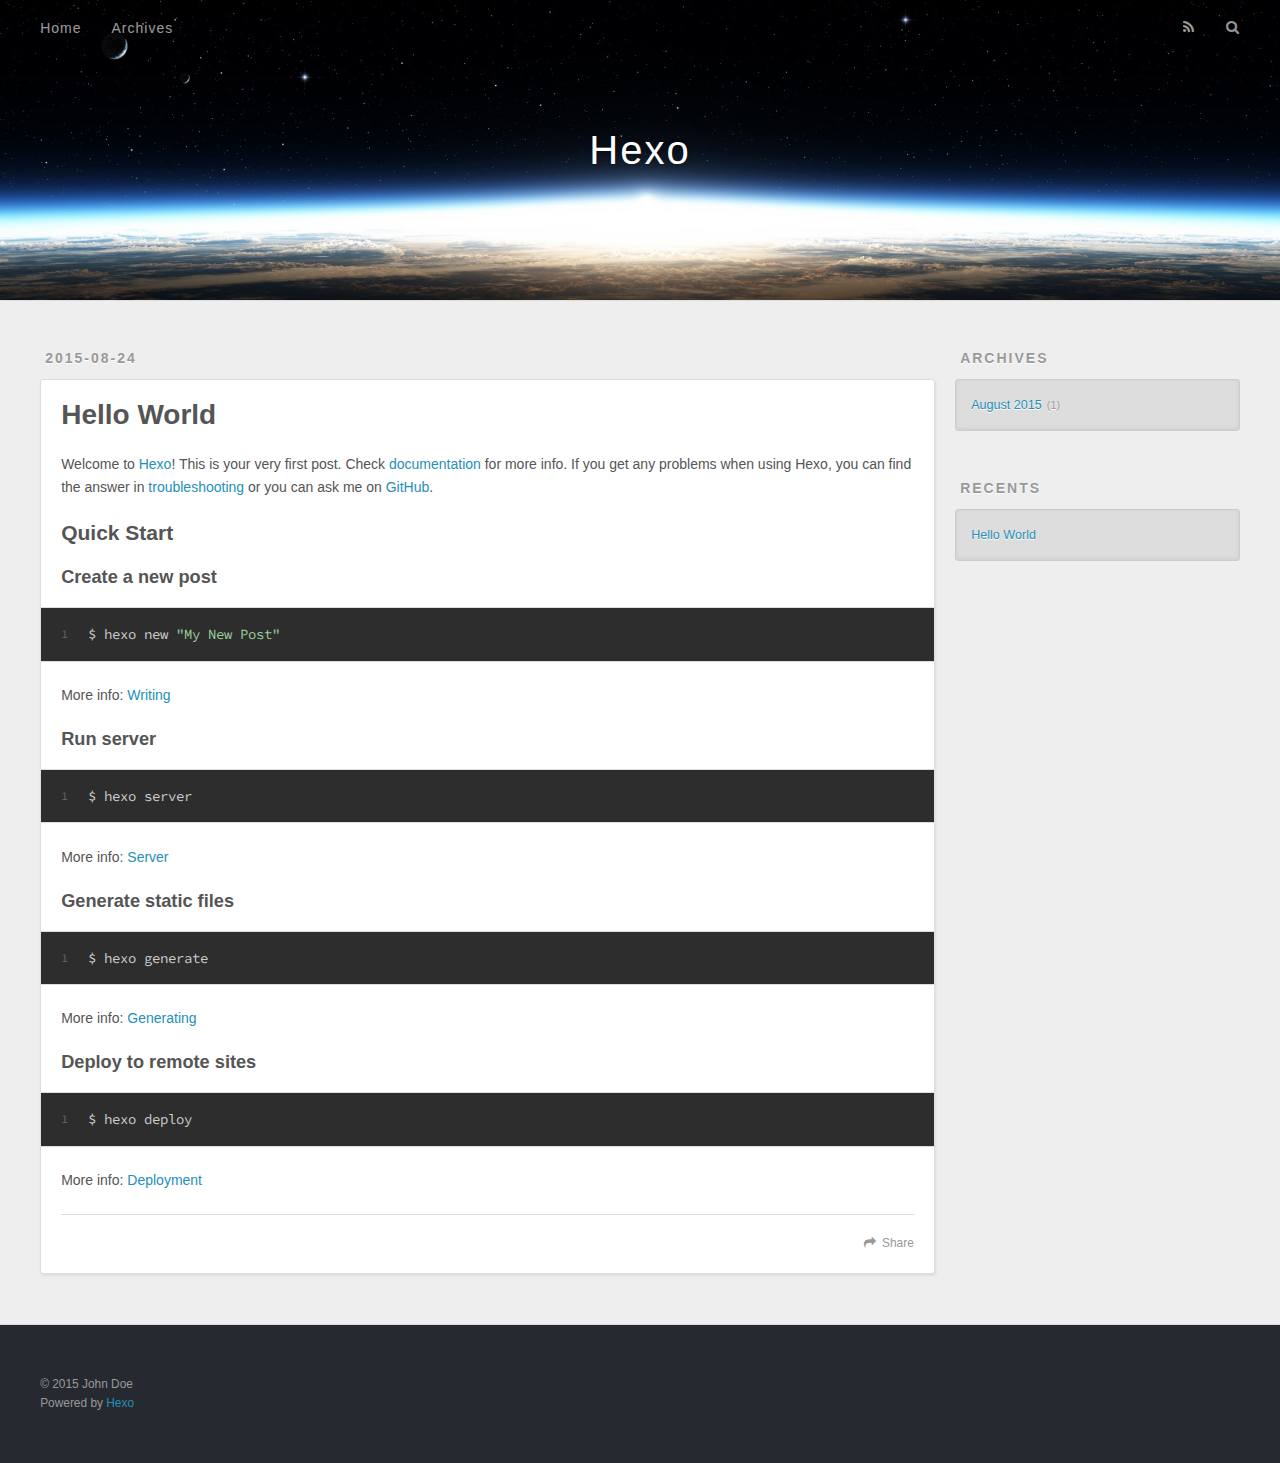
==== index.html @ 812cadd7 "Site updated: 2015-08-24 16:20:25" ====
<!DOCTYPE html>
<html>
<head>
  <meta charset="utf-8">
  
  <title>Hexo</title>
  <meta name="viewport" content="width=device-width, initial-scale=1, maximum-scale=1">
  <meta name="description">
<meta property="og:type" content="website">
<meta property="og:title" content="Hexo">
<meta property="og:url" content="http://yoursite.com/index.html">
<meta property="og:site_name" content="Hexo">
<meta property="og:description">
<meta name="twitter:card" content="summary">
<meta name="twitter:title" content="Hexo">
<meta name="twitter:description">
  
    <link rel="alternative" href="/atom.xml" title="Hexo" type="application/atom+xml">
  
  
    <link rel="icon" href="/favicon.png">
  
  <link href="//fonts.googleapis.com/css?family=Source+Code+Pro" rel="stylesheet" type="text/css">
  <link rel="stylesheet" href="/css/style.css" type="text/css">
  

</head>
<body>
  <div id="container">
    <div id="wrap">
      <header id="header">
  <div id="banner"></div>
  <div id="header-outer" class="outer">
    <div id="header-title" class="inner">
      <h1 id="logo-wrap">
        <a href="/" id="logo">Hexo</a>
      </h1>
      
    </div>
    <div id="header-inner" class="inner">
      <nav id="main-nav">
        <a id="main-nav-toggle" class="nav-icon"></a>
        
          <a class="main-nav-link" href="/">Home</a>
        
          <a class="main-nav-link" href="/archives">Archives</a>
        
      </nav>
      <nav id="sub-nav">
        
          <a id="nav-rss-link" class="nav-icon" href="/atom.xml" title="RSS Feed"></a>
        
        <a id="nav-search-btn" class="nav-icon" title="Search"></a>
      </nav>
      <div id="search-form-wrap">
        <form action="//google.com/search" method="get" accept-charset="UTF-8" class="search-form"><input type="search" name="q" results="0" class="search-form-input" placeholder="Search"><button type="submit" class="search-form-submit">&#xF002;</button><input type="hidden" name="sitesearch" value="http://yoursite.com"></form>
      </div>
    </div>
  </div>
</header>
      <div class="outer">
        <section id="main">
  
    <article id="post-hello-world" class="article article-type-post" itemscope itemprop="blogPost">
  <div class="article-meta">
    <a href="/2015/08/24/hello-world/" class="article-date">
  <time datetime="2015-08-24T07:14:28.403Z" itemprop="datePublished">2015-08-24</time>
</a>
    
  </div>
  <div class="article-inner">
    
    
      <header class="article-header">
        
  
    <h1 itemprop="name">
      <a class="article-title" href="/2015/08/24/hello-world/">Hello World</a>
    </h1>
  

      </header>
    
    <div class="article-entry" itemprop="articleBody">
      
        <p>Welcome to <a href="http://hexo.io/" target="_blank" rel="external">Hexo</a>! This is your very first post. Check <a href="http://hexo.io/docs/" target="_blank" rel="external">documentation</a> for more info. If you get any problems when using Hexo, you can find the answer in <a href="http://hexo.io/docs/troubleshooting.html" target="_blank" rel="external">troubleshooting</a> or you can ask me on <a href="https://github.com/hexojs/hexo/issues" target="_blank" rel="external">GitHub</a>.</p>
<h2 id="Quick_Start">Quick Start</h2><h3 id="Create_a_new_post">Create a new post</h3><figure class="highlight bash"><table><tr><td class="gutter"><pre><span class="line">1</span><br></pre></td><td class="code"><pre><span class="line">$ hexo new <span class="string">"My New Post"</span></span><br></pre></td></tr></table></figure>
<p>More info: <a href="http://hexo.io/docs/writing.html" target="_blank" rel="external">Writing</a></p>
<h3 id="Run_server">Run server</h3><figure class="highlight bash"><table><tr><td class="gutter"><pre><span class="line">1</span><br></pre></td><td class="code"><pre><span class="line">$ hexo server</span><br></pre></td></tr></table></figure>
<p>More info: <a href="http://hexo.io/docs/server.html" target="_blank" rel="external">Server</a></p>
<h3 id="Generate_static_files">Generate static files</h3><figure class="highlight bash"><table><tr><td class="gutter"><pre><span class="line">1</span><br></pre></td><td class="code"><pre><span class="line">$ hexo generate</span><br></pre></td></tr></table></figure>
<p>More info: <a href="http://hexo.io/docs/generating.html" target="_blank" rel="external">Generating</a></p>
<h3 id="Deploy_to_remote_sites">Deploy to remote sites</h3><figure class="highlight bash"><table><tr><td class="gutter"><pre><span class="line">1</span><br></pre></td><td class="code"><pre><span class="line">$ hexo deploy</span><br></pre></td></tr></table></figure>
<p>More info: <a href="http://hexo.io/docs/deployment.html" target="_blank" rel="external">Deployment</a></p>

      
    </div>
    <footer class="article-footer">
      <a data-url="http://yoursite.com/2015/08/24/hello-world/" data-id="cidple57j0000fcfbxmma8zuj" class="article-share-link">Share</a>
      
      
    </footer>
  </div>
  
</article>


  
  
</section>
        
          <aside id="sidebar">
  
    
  
    
  
    
  
    
  <div class="widget-wrap">
    <h3 class="widget-title">Archives</h3>
    <div class="widget">
      <ul class="archive-list"><li class="archive-list-item"><a class="archive-list-link" href="/archives/2015/08/">August 2015</a><span class="archive-list-count">1</span></li></ul>
    </div>
  </div>

  
    
  <div class="widget-wrap">
    <h3 class="widget-title">Recents</h3>
    <div class="widget">
      <ul>
        
          <li>
            <a href="/2015/08/24/hello-world/">Hello World</a>
          </li>
        
      </ul>
    </div>
  </div>

  
</aside>
        
      </div>
      <footer id="footer">
  
  <div class="outer">
    <div id="footer-info" class="inner">
      &copy; 2015 John Doe<br>
      Powered by <a href="http://hexo.io/" target="_blank">Hexo</a>
    </div>
  </div>
</footer>
    </div>
    <nav id="mobile-nav">
  
    <a href="/" class="mobile-nav-link">Home</a>
  
    <a href="/archives" class="mobile-nav-link">Archives</a>
  
</nav>
    

<script src="//ajax.googleapis.com/ajax/libs/jquery/2.0.3/jquery.min.js"></script>


  <link rel="stylesheet" href="/fancybox/jquery.fancybox.css" type="text/css">
  <script src="/fancybox/jquery.fancybox.pack.js" type="text/javascript"></script>


<script src="/js/script.js" type="text/javascript"></script>

  </div>
</body>
</html>
---- css/style.css ----
body {
  width: 100%;
}
body:before,
body:after {
  content: "";
  display: table;
}
body:after {
  clear: both;
}
html,
body,
div,
span,
applet,
object,
iframe,
h1,
h2,
h3,
h4,
h5,
h6,
p,
blockquote,
pre,
a,
abbr,
acronym,
address,
big,
cite,
code,
del,
dfn,
em,
img,
ins,
kbd,
q,
s,
samp,
small,
strike,
strong,
sub,
sup,
tt,
var,
dl,
dt,
dd,
ol,
ul,
li,
fieldset,
form,
label,
legend,
table,
caption,
tbody,
tfoot,
thead,
tr,
th,
td {
  margin: 0;
  padding: 0;
  border: 0;
  outline: 0;
  font-weight: inherit;
  font-style: inherit;
  font-family: inherit;
  font-size: 100%;
  vertical-align: baseline;
}
body {
  line-height: 1;
  color: #000;
  background: #fff;
}
ol,
ul {
  list-style: none;
}
table {
  border-collapse: separate;
  border-spacing: 0;
  vertical-align: middle;
}
caption,
th,
td {
  text-align: left;
  font-weight: normal;
  vertical-align: middle;
}
a img {
  border: none;
}
input,
button {
  margin: 0;
  padding: 0;
}
input::-moz-focus-inner,
button::-moz-focus-inner {
  border: 0;
  padding: 0;
}
@font-face {
  font-family: FontAwesome;
  font-style: normal;
  font-weight: normal;
  src: url("fonts/fontawesome-webfont.eot?v=#4.0.3");
  src: url("fonts/fontawesome-webfont.eot?#iefix&v=#4.0.3") format("embedded-opentype"), url("fonts/fontawesome-webfont.woff?v=#4.0.3") format("woff"), url("fonts/fontawesome-webfont.ttf?v=#4.0.3") format("truetype"), url("fonts/fontawesome-webfont.svg#fontawesomeregular?v=#4.0.3") format("svg");
}
html,
body,
#container {
  height: 100%;
}
body {
  background: #eee;
  font: 14px "Helvetica Neue", Helvetica, Arial, sans-serif;
  -webkit-text-size-adjust: 100%;
}
.outer {
  max-width: 1220px;
  margin: 0 auto;
  padding: 0 20px;
}
.outer:before,
.outer:after {
  content: "";
  display: table;
}
.outer:after {
  clear: both;
}
.inner {
  display: inline;
  float: left;
  width: 98.3333333333333%;
  margin: 0 0.8333333333333%;
}
.left,
.alignleft {
  float: left;
}
.right,
.alignright {
  float: right;
}
.clear {
  clear: both;
}
#container {
  position: relative;
}
.mobile-nav-on {
  overflow: hidden;
}
#wrap {
  height: 100%;
  width: 100%;
  position: absolute;
  top: 0;
  left: 0;
  -webkit-transition: 0.2s ease-out;
  -moz-transition: 0.2s ease-out;
  -ms-transition: 0.2s ease-out;
  transition: 0.2s ease-out;
  z-index: 1;
  background: #eee;
}
.mobile-nav-on #wrap {
  left: 280px;
}
@media screen and (min-width: 768px) {
  #main {
    display: inline;
    float: left;
    width: 73.3333333333333%;
    margin: 0 0.8333333333333%;
  }
}
.article-date,
.article-category-link,
.archive-year,
.widget-title {
  text-decoration: none;
  text-transform: uppercase;
  letter-spacing: 2px;
  color: #999;
  margin-bottom: 1em;
  margin-left: 5px;
  line-height: 1em;
  text-shadow: 0 1px #fff;
  font-weight: bold;
}
.article-inner,
.archive-article-inner {
  background: #fff;
  -webkit-box-shadow: 1px 2px 3px #ddd;
  box-shadow: 1px 2px 3px #ddd;
  border: 1px solid #ddd;
  -webkit-border-radius: 3px;
  border-radius: 3px;
}
.article-entry h1,
.widget h1 {
  font-size: 2em;
}
.article-entry h2,
.widget h2 {
  font-size: 1.5em;
}
.article-entry h3,
.widget h3 {
  font-size: 1.3em;
}
.article-entry h4,
.widget h4 {
  font-size: 1.2em;
}
.article-entry h5,
.widget h5 {
  font-size: 1em;
}
.article-entry h6,
.widget h6 {
  font-size: 1em;
  color: #999;
}
.article-entry hr,
.widget hr {
  border: 1px dashed #ddd;
}
.article-entry strong,
.widget strong {
  font-weight: bold;
}
.article-entry em,
.widget em,
.article-entry cite,
.widget cite {
  font-style: italic;
}
.article-entry sup,
.widget sup,
.article-entry sub,
.widget sub {
  font-size: 0.75em;
  line-height: 0;
  position: relative;
  vertical-align: baseline;
}
.article-entry sup,
.widget sup {
  top: -0.5em;
}
.article-entry sub,
.widget sub {
  bottom: -0.2em;
}
.article-entry small,
.widget small {
  font-size: 0.85em;
}
.article-entry acronym,
.widget acronym,
.article-entry abbr,
.widget abbr {
  border-bottom: 1px dotted;
}
.article-entry ul,
.widget ul,
.article-entry ol,
.widget ol,
.article-entry dl,
.widget dl {
  margin: 0 20px;
  line-height: 1.6em;
}
.article-entry ul ul,
.widget ul ul,
.article-entry ol ul,
.widget ol ul,
.article-entry ul ol,
.widget ul ol,
.article-entry ol ol,
.widget ol ol {
  margin-top: 0;
  margin-bottom: 0;
}
.article-entry ul,
.widget ul {
  list-style: disc;
}
.article-entry ol,
.widget ol {
  list-style: decimal;
}
.article-entry dt,
.widget dt {
  font-weight: bold;
}
#header {
  height: 300px;
  position: relative;
  border-bottom: 1px solid #ddd;
}
#header:before,
#header:after {
  content: "";
  position: absolute;
  left: 0;
  right: 0;
  height: 40px;
}
#header:before {
  top: 0;
  background: -webkit-linear-gradient(rgba(0,0,0,0.2), transparent);
  background: -moz-linear-gradient(rgba(0,0,0,0.2), transparent);
  background: -ms-linear-gradient(rgba(0,0,0,0.2), transparent);
  background: linear-gradient(rgba(0,0,0,0.2), transparent);
}
#header:after {
  bottom: 0;
  background: -webkit-linear-gradient(transparent, rgba(0,0,0,0.2));
  background: -moz-linear-gradient(transparent, rgba(0,0,0,0.2));
  background: -ms-linear-gradient(transparent, rgba(0,0,0,0.2));
  background: linear-gradient(transparent, rgba(0,0,0,0.2));
}
#header-outer {
  height: 100%;
  position: relative;
}
#header-inner {
  position: relative;
  overflow: hidden;
}
#banner {
  position: absolute;
  top: 0;
  left: 0;
  width: 100%;
  height: 100%;
  background: url("images/banner.jpg") center #000;
  -webkit-background-size: cover;
  -moz-background-size: cover;
  background-size: cover;
  z-index: -1;
}
#header-title {
  text-align: center;
  height: 40px;
  position: absolute;
  top: 50%;
  left: 0;
  margin-top: -20px;
}
#logo,
#subtitle {
  text-decoration: none;
  color: #fff;
  font-weight: 300;
  text-shadow: 0 1px 4px rgba(0,0,0,0.3);
}
#logo {
  font-size: 40px;
  line-height: 40px;
  letter-spacing: 2px;
}
#subtitle {
  font-size: 16px;
  line-height: 16px;
  letter-spacing: 1px;
}
#subtitle-wrap {
  margin-top: 16px;
}
#main-nav {
  float: left;
  margin-left: -15px;
}
.nav-icon,
.main-nav-link {
  float: left;
  color: #fff;
  opacity: 0.6;
  text-decoration: none;
  text-shadow: 0 1px rgba(0,0,0,0.2);
  -webkit-transition: opacity 0.2s;
  -moz-transition: opacity 0.2s;
  -ms-transition: opacity 0.2s;
  transition: opacity 0.2s;
  display: block;
  padding: 20px 15px;
}
.nav-icon:hover,
.main-nav-link:hover {
  opacity: 1;
}
.nav-icon {
  font-family: FontAwesome;
  text-align: center;
  font-size: 14px;
  width: 14px;
  height: 14px;
  padding: 20px 15px;
  position: relative;
  cursor: pointer;
}
.main-nav-link {
  font-weight: 300;
  letter-spacing: 1px;
}
@media screen and (max-width: 479px) {
  .main-nav-link {
    display: none;
  }
}
#main-nav-toggle {
  display: none;
}
#main-nav-toggle:before {
  content: "\f0c9";
}
@media screen and (max-width: 479px) {
  #main-nav-toggle {
    display: block;
  }
}
#sub-nav {
  float: right;
  margin-right: -15px;
}
#nav-rss-link:before {
  content: "\f09e";
}
#nav-search-btn:before {
  content: "\f002";
}
#search-form-wrap {
  position: absolute;
  top: 15px;
  width: 150px;
  height: 30px;
  right: -150px;
  opacity: 0;
  -webkit-transition: 0.2s ease-out;
  -moz-transition: 0.2s ease-out;
  -ms-transition: 0.2s ease-out;
  transition: 0.2s ease-out;
}
#search-form-wrap.on {
  opacity: 1;
  right: 0;
}
@media screen and (max-width: 479px) {
  #search-form-wrap {
    width: 100%;
    right: -100%;
  }
}
.search-form {
  position: absolute;
  top: 0;
  left: 0;
  right: 0;
  background: #fff;
  padding: 5px 15px;
  -webkit-border-radius: 15px;
  border-radius: 15px;
  -webkit-box-shadow: 0 0 10px rgba(0,0,0,0.3);
  box-shadow: 0 0 10px rgba(0,0,0,0.3);
}
.search-form-input {
  border: none;
  background: none;
  color: #555;
  width: 100%;
  font: 13px "Helvetica Neue", Helvetica, Arial, sans-serif;
  outline: none;
}
.search-form-input::-webkit-search-results-decoration,
.search-form-input::-webkit-search-cancel-button {
  -webkit-appearance: none;
}
.search-form-submit {
  position: absolute;
  top: 50%;
  right: 10px;
  margin-top: -7px;
  font: 13px FontAwesome;
  border: none;
  background: none;
  color: #bbb;
  cursor: pointer;
}
.search-form-submit:hover,
.search-form-submit:focus {
  color: #777;
}
.article {
  margin: 50px 0;
}
.article-inner {
  overflow: hidden;
}
.article-meta:before,
.article-meta:after {
  content: "";
  display: table;
}
.article-meta:after {
  clear: both;
}
.article-date {
  float: left;
}
.article-category {
  float: left;
  line-height: 1em;
  color: #ccc;
  text-shadow: 0 1px #fff;
  margin-left: 8px;
}
.article-category:before {
  content: "\2022";
}
.article-category-link {
  margin: 0 12px 1em;
}
.article-header {
  padding: 20px 20px 0;
}
.article-title {
  text-decoration: none;
  font-size: 2em;
  font-weight: bold;
  color: #555;
  line-height: 1.1em;
  -webkit-transition: color 0.2s;
  -moz-transition: color 0.2s;
  -ms-transition: color 0.2s;
  transition: color 0.2s;
}
a.article-title:hover {
  color: #258fb8;
}
.article-entry {
  color: #555;
  padding: 0 20px;
}
.article-entry:before,
.article-entry:after {
  content: "";
  display: table;
}
.article-entry:after {
  clear: both;
}
.article-entry p,
.article-entry table {
  line-height: 1.6em;
  margin: 1.6em 0;
}
.article-entry h1,
.article-entry h2,
.article-entry h3,
.article-entry h4,
.article-entry h5,
.article-entry h6 {
  font-weight: bold;
}
.article-entry h1,
.article-entry h2,
.article-entry h3,
.article-entry h4,
.article-entry h5,
.article-entry h6 {
  line-height: 1.1em;
  margin: 1.1em 0;
}
.article-entry a {
  color: #258fb8;
  text-decoration: none;
}
.article-entry a:hover {
  text-decoration: underline;
}
.article-entry ul,
.article-entry ol,
.article-entry dl {
  margin-top: 1.6em;
  margin-bottom: 1.6em;
}
.article-entry img,
.article-entry video {
  max-width: 100%;
  height: auto;
  display: block;
  margin: auto;
}
.article-entry iframe {
  border: none;
}
.article-entry table {
  width: 100%;
  border-collapse: collapse;
  border-spacing: 0;
}
.article-entry th {
  font-weight: bold;
  border-bottom: 3px solid #ddd;
  padding-bottom: 0.5em;
}
.article-entry td {
  border-bottom: 1px solid #ddd;
  padding: 10px 0;
}
.article-entry blockquote {
  font-family: Georgia, "Times New Roman", serif;
  font-size: 1.4em;
  margin: 1.6em 20px;
  text-align: center;
}
.article-entry blockquote footer {
  font-size: 14px;
  margin: 1.6em 0;
  font-family: "Helvetica Neue", Helvetica, Arial, sans-serif;
}
.article-entry blockquote footer cite:before {
  content: "—";
  padding: 0 0.5em;
}
.article-entry .pullquote {
  text-align: left;
  width: 45%;
  margin: 0;
}
.article-entry .pullquote.left {
  margin-left: 0.5em;
  margin-right: 1em;
}
.article-entry .pullquote.right {
  margin-right: 0.5em;
  margin-left: 1em;
}
.article-entry .caption {
  color: #999;
  display: block;
  font-size: 0.9em;
  margin-top: 0.5em;
  position: relative;
  text-align: center;
}
.article-entry .video-container {
  position: relative;
  padding-top: 56.25%;
  height: 0;
  overflow: hidden;
}
.article-entry .video-container iframe,
.article-entry .video-container object,
.article-entry .video-container embed {
  position: absolute;
  top: 0;
  left: 0;
  width: 100%;
  height: 100%;
  margin-top: 0;
}
.article-more-link a {
  display: inline-block;
  line-height: 1em;
  padding: 6px 15px;
  -webkit-border-radius: 15px;
  border-radius: 15px;
  background: #eee;
  color: #999;
  text-shadow: 0 1px #fff;
  text-decoration: none;
}
.article-more-link a:hover {
  background: #258fb8;
  color: #fff;
  text-decoration: none;
  text-shadow: 0 1px #1e7293;
}
.article-footer {
  font-size: 0.85em;
  line-height: 1.6em;
  border-top: 1px solid #ddd;
  padding-top: 1.6em;
  margin: 0 20px 20px;
}
.article-footer:before,
.article-footer:after {
  content: "";
  display: table;
}
.article-footer:after {
  clear: both;
}
.article-footer a {
  color: #999;
  text-decoration: none;
}
.article-footer a:hover {
  color: #555;
}
.article-tag-list-item {
  float: left;
  margin-right: 10px;
}
.article-tag-list-link:before {
  content: "#";
}
.article-comment-link {
  float: right;
}
.article-comment-link:before {
  content: "\f075";
  font-family: FontAwesome;
  padding-right: 8px;
}
.article-share-link {
  cursor: pointer;
  float: right;
  margin-left: 20px;
}
.article-share-link:before {
  content: "\f064";
  font-family: FontAwesome;
  padding-right: 6px;
}
#article-nav {
  position: relative;
}
#article-nav:before,
#article-nav:after {
  content: "";
  display: table;
}
#article-nav:after {
  clear: both;
}
@media screen and (min-width: 768px) {
  #article-nav {
    margin: 50px 0;
  }
  #article-nav:before {
    width: 8px;
    height: 8px;
    position: absolute;
    top: 50%;
    left: 50%;
    margin-top: -4px;
    margin-left: -4px;
    content: "";
    -webkit-border-radius: 50%;
    border-radius: 50%;
    background: #ddd;
    -webkit-box-shadow: 0 1px 2px #fff;
    box-shadow: 0 1px 2px #fff;
  }
}
.article-nav-link-wrap {
  text-decoration: none;
  text-shadow: 0 1px #fff;
  color: #999;
  -webkit-box-sizing: border-box;
  -moz-box-sizing: border-box;
  box-sizing: border-box;
  margin-top: 50px;
  text-align: center;
  display: block;
}
.article-nav-link-wrap:hover {
  color: #555;
}
@media screen and (min-width: 768px) {
  .article-nav-link-wrap {
    width: 50%;
    margin-top: 0;
  }
}
@media screen and (min-width: 768px) {
  #article-nav-newer {
    float: left;
    text-align: right;
    padding-right: 20px;
  }
}
@media screen and (min-width: 768px) {
  #article-nav-older {
    float: right;
    text-align: left;
    padding-left: 20px;
  }
}
.article-nav-caption {
  text-transform: uppercase;
  letter-spacing: 2px;
  color: #ddd;
  line-height: 1em;
  font-weight: bold;
}
#article-nav-newer .article-nav-caption {
  margin-right: -2px;
}
.article-nav-title {
  font-size: 0.85em;
  line-height: 1.6em;
  margin-top: 0.5em;
}
.article-share-box {
  position: absolute;
  display: none;
  background: #fff;
  -webkit-box-shadow: 1px 2px 10px rgba(0,0,0,0.2);
  box-shadow: 1px 2px 10px rgba(0,0,0,0.2);
  -webkit-border-radius: 3px;
  border-radius: 3px;
  margin-left: -145px;
  overflow: hidden;
  z-index: 1;
}
.article-share-box.on {
  display: block;
}
.article-share-input {
  width: 100%;
  background: none;
  -webkit-box-sizing: border-box;
  -moz-box-sizing: border-box;
  box-sizing: border-box;
  font: 14px "Helvetica Neue", Helvetica, Arial, sans-serif;
  padding: 0 15px;
  color: #555;
  outline: none;
  border: 1px solid #ddd;
  -webkit-border-radius: 3px 3px 0 0;
  border-radius: 3px 3px 0 0;
  height: 36px;
  line-height: 36px;
}
.article-share-links {
  background: #eee;
}
.article-share-links:before,
.article-share-links:after {
  content: "";
  display: table;
}
.article-share-links:after {
  clear: both;
}
.article-share-twitter,
.article-share-facebook,
.article-share-pinterest,
.article-share-google {
  width: 50px;
  height: 36px;
  display: block;
  float: left;
  position: relative;
  color: #999;
  text-shadow: 0 1px #fff;
}
.article-share-twitter:before,
.article-share-facebook:before,
.article-share-pinterest:before,
.article-share-google:before {
  font-size: 20px;
  font-family: FontAwesome;
  width: 20px;
  height: 20px;
  position: absolute;
  top: 50%;
  left: 50%;
  margin-top: -10px;
  margin-left: -10px;
  text-align: center;
}
.article-share-twitter:hover,
.article-share-facebook:hover,
.article-share-pinterest:hover,
.article-share-google:hover {
  color: #fff;
}
.article-share-twitter:before {
  content: "\f099";
}
.article-share-twitter:hover {
  background: #00aced;
  text-shadow: 0 1px #008abe;
}
.article-share-facebook:before {
  content: "\f09a";
}
.article-share-facebook:hover {
  background: #3b5998;
  text-shadow: 0 1px #2f477a;
}
.article-share-pinterest:before {
  content: "\f0d2";
}
.article-share-pinterest:hover {
  background: #cb2027;
  text-shadow: 0 1px #a21a1f;
}
.article-share-google:before {
  content: "\f0d5";
}
.article-share-google:hover {
  background: #dd4b39;
  text-shadow: 0 1px #be3221;
}
.article-gallery {
  background: #000;
  position: relative;
}
.article-gallery-photos {
  position: relative;
  overflow: hidden;
}
.article-gallery-img {
  display: none;
  max-width: 100%;
}
.article-gallery-img:first-child {
  display: block;
}
.article-gallery-img.loaded {
  position: absolute;
  display: block;
}
.article-gallery-img img {
  display: block;
  max-width: 100%;
  margin: 0 auto;
}
#comments {
  background: #fff;
  -webkit-box-shadow: 1px 2px 3px #ddd;
  box-shadow: 1px 2px 3px #ddd;
  padding: 20px;
  border: 1px solid #ddd;
  -webkit-border-radius: 3px;
  border-radius: 3px;
  margin: 50px 0;
}
#comments a {
  color: #258fb8;
}
.archives-wrap {
  margin: 50px 0;
}
.archives:before,
.archives:after {
  content: "";
  display: table;
}
.archives:after {
  clear: both;
}
.archive-year-wrap {
  margin-bottom: 1em;
}
.archives {
  -webkit-column-gap: 10px;
  -moz-column-gap: 10px;
  column-gap: 10px;
}
@media screen and (min-width: 480px) and (max-width: 767px) {
  .archives {
    -webkit-column-count: 2;
    -moz-column-count: 2;
    column-count: 2;
  }
}
@media screen and (min-width: 768px) {
  .archives {
    -webkit-column-count: 3;
    -moz-column-count: 3;
    column-count: 3;
  }
}
.archive-article {
  -webkit-column-break-inside: avoid;
  page-break-inside: avoid;
  overflow: hidden;
  break-inside: avoid-column;
}
.archive-article-inner {
  padding: 10px;
  margin-bottom: 15px;
}
.archive-article-title {
  text-decoration: none;
  font-weight: bold;
  color: #555;
  -webkit-transition: color 0.2s;
  -moz-transition: color 0.2s;
  -ms-transition: color 0.2s;
  transition: color 0.2s;
  line-height: 1.6em;
}
.archive-article-title:hover {
  color: #258fb8;
}
.archive-article-footer {
  margin-top: 1em;
}
.archive-article-date {
  color: #999;
  text-decoration: none;
  font-size: 0.85em;
  line-height: 1em;
  margin-bottom: 0.5em;
  display: block;
}
#page-nav {
  margin: 50px auto;
  background: #fff;
  -webkit-box-shadow: 1px 2px 3px #ddd;
  box-shadow: 1px 2px 3px #ddd;
  border: 1px solid #ddd;
  -webkit-border-radius: 3px;
  border-radius: 3px;
  text-align: center;
  color: #999;
  overflow: hidden;
}
#page-nav:before,
#page-nav:after {
  content: "";
  display: table;
}
#page-nav:after {
  clear: both;
}
#page-nav a,
#page-nav span {
  padding: 10px 20px;
  line-height: 1;
  height: 2ex;
}
#page-nav a {
  color: #999;
  text-decoration: none;
}
#page-nav a:hover {
  background: #999;
  color: #fff;
}
#page-nav .prev {
  float: left;
}
#page-nav .next {
  float: right;
}
#page-nav .page-number {
  display: inline-block;
}
@media screen and (max-width: 479px) {
  #page-nav .page-number {
    display: none;
  }
}
#page-nav .current {
  color: #555;
  font-weight: bold;
}
#page-nav .space {
  color: #ddd;
}
#footer {
  background: #262a30;
  padding: 50px 0;
  border-top: 1px solid #ddd;
  color: #999;
}
#footer a {
  color: #258fb8;
  text-decoration: none;
}
#footer a:hover {
  text-decoration: underline;
}
#footer-info {
  line-height: 1.6em;
  font-size: 0.85em;
}
.article-entry pre,
.article-entry .highlight {
  background: #2d2d2d;
  margin: 0 -20px;
  padding: 15px 20px;
  border-style: solid;
  border-color: #ddd;
  border-width: 1px 0;
  overflow: auto;
  color: #ccc;
  line-height: 22.400000000000002px;
}
.article-entry .highlight .gutter pre,
.article-entry .gist .gist-file .gist-data .line-numbers {
  color: #666;
  font-size: 0.85em;
}
.article-entry pre,
.article-entry code {
  font-family: "Source Code Pro", Consolas, Monaco, Menlo, Consolas, monospace;
}
.article-entry code {
  background: #eee;
  text-shadow: 0 1px #fff;
  padding: 0 0.3em;
}
.article-entry pre code {
  background: none;
  text-shadow: none;
  padding: 0;
}
.article-entry .highlight pre {
  border: none;
  margin: 0;
  padding: 0;
}
.article-entry .highlight table {
  margin: 0;
  width: auto;
}
.article-entry .highlight td {
  border: none;
  padding: 0;
}
.article-entry .highlight figcaption {
  font-size: 0.85em;
  color: #999;
  line-height: 1em;
  margin-bottom: 1em;
}
.article-entry .highlight figcaption:before,
.article-entry .highlight figcaption:after {
  content: "";
  display: table;
}
.article-entry .highlight figcaption:after {
  clear: both;
}
.article-entry .highlight figcaption a {
  float: right;
}
.article-entry .highlight .gutter pre {
  text-align: right;
  padding-right: 20px;
}
.article-entry .highlight .line {
  height: 22.400000000000002px;
}
.article-entry .gist {
  margin: 0 -20px;
  border-style: solid;
  border-color: #ddd;
  border-width: 1px 0;
  background: #2d2d2d;
  padding: 15px 20px 15px 0;
}
.article-entry .gist .gist-file {
  border: none;
  font-family: "Source Code Pro", Consolas, Monaco, Menlo, Consolas, monospace;
  margin: 0;
}
.article-entry .gist .gist-file .gist-data {
  background: none;
  border: none;
}
.article-entry .gist .gist-file .gist-data .line-numbers {
  background: none;
  border: none;
  padding: 0 20px 0 0;
}
.article-entry .gist .gist-file .gist-data .line-data {
  padding: 0 !important;
}
.article-entry .gist .gist-file .highlight {
  margin: 0;
  padding: 0;
  border: none;
}
.article-entry .gist .gist-file .gist-meta {
  background: #2d2d2d;
  color: #999;
  font: 0.85em "Helvetica Neue", Helvetica, Arial, sans-serif;
  text-shadow: 0 0;
  padding: 0;
  margin-top: 1em;
  margin-left: 20px;
}
.article-entry .gist .gist-file .gist-meta a {
  color: #258fb8;
  font-weight: normal;
}
.article-entry .gist .gist-file .gist-meta a:hover {
  text-decoration: underline;
}
pre .comment,
pre .title {
  color: #999;
}
pre .variable,
pre .attribute,
pre .tag,
pre .regexp,
pre .ruby .constant,
pre .xml .tag .title,
pre .xml .pi,
pre .xml .doctype,
pre .html .doctype,
pre .css .id,
pre .css .class,
pre .css .pseudo {
  color: #f2777a;
}
pre .number,
pre .preprocessor,
pre .built_in,
pre .literal,
pre .params,
pre .constant {
  color: #f99157;
}
pre .class,
pre .ruby .class .title,
pre .css .rules .attribute {
  color: #9c9;
}
pre .string,
pre .value,
pre .inheritance,
pre .header,
pre .ruby .symbol,
pre .xml .cdata {
  color: #9c9;
}
pre .css .hexcolor {
  color: #6cc;
}
pre .function,
pre .python .decorator,
pre .python .title,
pre .ruby .function .title,
pre .ruby .title .keyword,
pre .perl .sub,
pre .javascript .title,
pre .coffeescript .title {
  color: #69c;
}
pre .keyword,
pre .javascript .function {
  color: #c9c;
}
@media screen and (max-width: 479px) {
  #mobile-nav {
    position: absolute;
    top: 0;
    left: 0;
    width: 280px;
    height: 100%;
    background: #191919;
    border-right: 1px solid #fff;
  }
}
@media screen and (max-width: 479px) {
  .mobile-nav-link {
    display: block;
    color: #999;
    text-decoration: none;
    padding: 15px 20px;
    font-weight: bold;
  }
  .mobile-nav-link:hover {
    color: #fff;
  }
}
@media screen and (min-width: 768px) {
  #sidebar {
    display: inline;
    float: left;
    width: 23.3333333333333%;
    margin: 0 0.8333333333333%;
  }
}
.widget-wrap {
  margin: 50px 0;
}
.widget {
  color: #777;
  text-shadow: 0 1px #fff;
  background: #ddd;
  -webkit-box-shadow: 0 -1px 4px #ccc inset;
  box-shadow: 0 -1px 4px #ccc inset;
  border: 1px solid #ccc;
  padding: 15px;
  -webkit-border-radius: 3px;
  border-radius: 3px;
}
.widget a {
  color: #258fb8;
  text-decoration: none;
}
.widget a:hover {
  text-decoration: underline;
}
.widget ul ul,
.widget ol ul,
.widget dl ul,
.widget ul ol,
.widget ol ol,
.widget dl ol,
.widget ul dl,
.widget ol dl,
.widget dl dl {
  margin-left: 15px;
  list-style: disc;
}
.widget {
  line-height: 1.6em;
  word-wrap: break-word;
  font-size: 0.9em;
}
.widget ul,
.widget ol {
  list-style: none;
  margin: 0;
}
.widget ul ul,
.widget ol ul,
.widget ul ol,
.widget ol ol {
  margin: 0 20px;
}
.widget ul ul,
.widget ol ul {
  list-style: disc;
}
.widget ul ol,
.widget ol ol {
  list-style: decimal;
}
.category-list-count,
.tag-list-count,
.archive-list-count {
  padding-left: 5px;
  color: #999;
  font-size: 0.85em;
}
.category-list-count:before,
.tag-list-count:before,
.archive-list-count:before {
  content: "(";
}
.category-list-count:after,
.tag-list-count:after,
.archive-list-count:after {
  content: ")";
}
.tagcloud a {
  margin-right: 5px;
  display: inline-block;
}
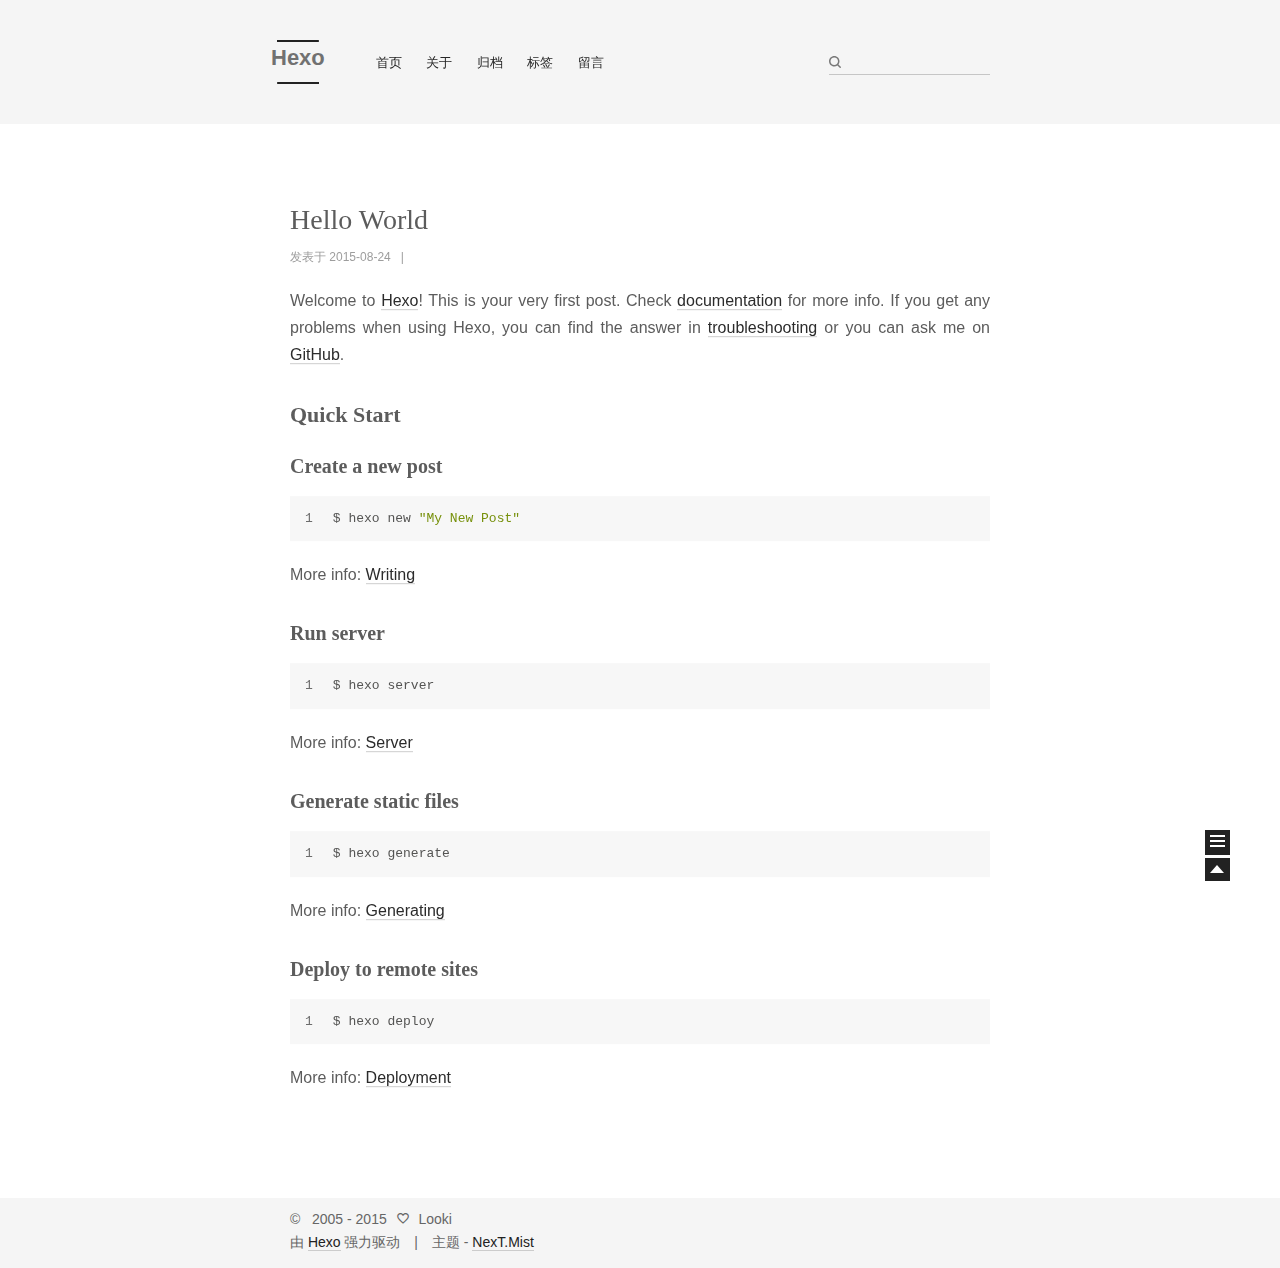
==== commit bfe75690: "Site updated: 2015-08-25 17:18:27" ====
--- a/index.html
+++ b/index.html
@@ -1,89 +1,237 @@
-<!DOCTYPE html>
-<html>
+<!doctype html>
+<html class="theme-next use-motion theme-next-mist">
 <head>
-  <meta charset="utf-8">
-  
-  <title>Hexo</title>
-  <meta name="viewport" content="width=device-width, initial-scale=1, maximum-scale=1">
-  <meta name="description">
+  
+
+<meta charset="UTF-8"/>
+<meta http-equiv="X-UA-Compatible" content="IE=edge,chrome=1" />
+<meta name="viewport" content="width=device-width, initial-scale=1, maximum-scale=1"/>
+
+
+<meta http-equiv="Cache-Control" content="no-transform" />
+<meta http-equiv="Cache-Control" content="no-siteapp" />
+
+
+
+
+
+
+  <link rel="stylesheet" type="text/css" href="/vendors/fancybox/source/jquery.fancybox.css?v=2.1.5"/>
+
+
+
+
+<link rel="stylesheet" type="text/css" href="/css/main.css?v=0.4.5.1"/>
+
+
+
+
+  <meta name="keywords" content="Hexo,next" />
+
+
+
+  <link rel="alternate" href="/atom.xml" title="Hexo" type="application/atom+xml" />
+
+
+
+  <link rel="shorticon icon" type="image/x-icon" href="/favicon.ico?v=0.4.5.1" />
+
+
+<meta name="description">
 <meta property="og:type" content="website">
 <meta property="og:title" content="Hexo">
-<meta property="og:url" content="http://yoursite.com/index.html">
+<meta property="og:url" content="http://lookii.github.io/index.html">
 <meta property="og:site_name" content="Hexo">
 <meta property="og:description">
 <meta name="twitter:card" content="summary">
 <meta name="twitter:title" content="Hexo">
 <meta name="twitter:description">
-  
-    <link rel="alternative" href="/atom.xml" title="Hexo" type="application/atom+xml">
-  
-  
-    <link rel="icon" href="/favicon.png">
-  
-  <link href="//fonts.googleapis.com/css?family=Source+Code+Pro" rel="stylesheet" type="text/css">
-  <link rel="stylesheet" href="/css/style.css" type="text/css">
-  
-
+
+
+<script type="text/javascript" id="hexo.configuration">
+  var CONFIG = {
+    scheme: 'Mist',
+    sidebar: 'post'
+  };
+</script>
+
+  <title> Hexo </title>
 </head>
-<body>
-  <div id="container">
-    <div id="wrap">
-      <header id="header">
-  <div id="banner"></div>
-  <div id="header-outer" class="outer">
-    <div id="header-title" class="inner">
-      <h1 id="logo-wrap">
-        <a href="/" id="logo">Hexo</a>
-      </h1>
-      
+
+<body itemscope itemtype="http://schema.org/WebPage" lang="zh-Hans">
+
+  <!--[if lte IE 8]>
+  <div style=' clear: both; height: 59px; padding:0 0 0 15px; position: relative;margin:0 auto;'>
+    <a href="http://windows.microsoft.com/en-US/internet-explorer/products/ie/home?ocid=ie6_countdown_bannercode">
+      <img src="http://7u2nvr.com1.z0.glb.clouddn.com/picouterie.jpg" border="0" height="42" width="820"
+           alt="You are using an outdated browser. For a faster, safer browsing experience, upgrade for free today or use other browser ,like chrome firefox safari."
+           style='margin-left:auto;margin-right:auto;display: block;'/>
+    </a>
+  </div>
+<![endif]-->
+  
+
+
+
+  <div class="container one-column 
+   page-home 
+">
+    <div class="headband"></div>
+
+    <header id="header" class="header" itemscope itemtype="http://schema.org/WPHeader">
+      <div class="header-inner"><h1 class="site-meta">
+  <span class="logo-line-before"><i></i></span>
+  <a href="/" class="brand" rel="start">
+      <span class="logo">
+        <i class="icon-next-logo"></i>
+      </span>
+      <span class="site-title">Hexo</span>
+  </a>
+  <span class="logo-line-after"><i></i></span>
+</h1>
+
+<div class="site-nav-toggle">
+  <button>
+    <span class="btn-bar"></span>
+    <span class="btn-bar"></span>
+    <span class="btn-bar"></span>
+  </button>
+</div>
+
+<nav class="site-nav">
+  
+
+  
+    <ul id="menu" class="menu menu-left">
+      
+        
+        <li class="menu-item menu-item-home">
+          <a href="/" rel="section">
+            <i class="menu-item-icon icon-next-home"></i> <br />
+            首页
+          </a>
+        </li>
+      
+        
+        <li class="menu-item menu-item-about">
+          <a href="/about" rel="section">
+            <i class="menu-item-icon icon-next-about"></i> <br />
+            关于
+          </a>
+        </li>
+      
+        
+        <li class="menu-item menu-item-archives">
+          <a href="/archives" rel="section">
+            <i class="menu-item-icon icon-next-archives"></i> <br />
+            归档
+          </a>
+        </li>
+      
+        
+        <li class="menu-item menu-item-tags">
+          <a href="/tags" rel="section">
+            <i class="menu-item-icon icon-next-tags"></i> <br />
+            标签
+          </a>
+        </li>
+      
+        
+        <li class="menu-item menu-item-guestbook">
+          <a href="/guestbook" rel="section">
+            <i class="menu-item-icon icon-next-guestbook"></i> <br />
+            留言
+          </a>
+        </li>
+      
+
+      
+      
+    </ul>
+  
+
+  
+    <div class="site-search">
+      
+  
+  <form class="site-search-form">
+    <input type="text" id="st-search-input" class="st-search-input st-default-search-input" />
+  </form>
+
+
+<script type="text/javascript">
+  (function(w,d,t,u,n,s,e){w['SwiftypeObject']=n;w[n]=w[n]||function(){
+    (w[n].q=w[n].q||[]).push(arguments);};s=d.createElement(t);
+    e=d.getElementsByTagName(t)[0];s.async=1;s.src=u;e.parentNode.insertBefore(s,e);
+  })(window,document,'script','//s.swiftypecdn.com/install/v2/st.js','_st');
+
+  _st('install', 'UJW5e-E6zzYSAJwkQvjW','2.0.0');
+</script>
+
+
+
     </div>
-    <div id="header-inner" class="inner">
-      <nav id="main-nav">
-        <a id="main-nav-toggle" class="nav-icon"></a>
-        
-          <a class="main-nav-link" href="/">Home</a>
-        
-          <a class="main-nav-link" href="/archives">Archives</a>
-        
-      </nav>
-      <nav id="sub-nav">
-        
-          <a id="nav-rss-link" class="nav-icon" href="/atom.xml" title="RSS Feed"></a>
-        
-        <a id="nav-search-btn" class="nav-icon" title="Search"></a>
-      </nav>
-      <div id="search-form-wrap">
-        <form action="//google.com/search" method="get" accept-charset="UTF-8" class="search-form"><input type="search" name="q" results="0" class="search-form-input" placeholder="Search"><button type="submit" class="search-form-submit">&#xF002;</button><input type="hidden" name="sitesearch" value="http://yoursite.com"></form>
+  
+</nav>
+
+ </div>
+    </header>
+
+    <main id="main" class="main">
+      <div class="main-inner">
+        <div id="content" class="content"> 
+  <section id="posts" class="posts-expand">
+    
+      
+
+  <article class="post post-type-normal " itemscope itemtype="http://schema.org/Article">
+    <header class="post-header">
+
+      
+      
+        <h1 class="post-title" itemprop="name headline">
+          
+          
+            
+              <a class="post-title-link" href="/2015/08/24/hello-world/" itemprop="url">
+                Hello World
+              </a>
+            
+          
+        </h1>
+      
+
+      <div class="post-meta">
+        <span class="post-time">
+          发表于
+          <time itemprop="dateCreated" datetime="2015-08-24T15:14:28+08:00" content="2015-08-24">
+            2015-08-24
+          </time>
+        </span>
+
+        
+
+        
+          
+            <span class="post-comments-count">
+              &nbsp; | &nbsp;
+              <a href="/2015/08/24/hello-world/#comments" itemprop="discussionUrl">
+                <span class="post-comments-count ds-thread-count" data-thread-key="2015/08/24/hello-world/" itemprop="commentsCount"></span>
+              </a>
+            </span>
+          
+        
       </div>
-    </div>
-  </div>
-</header>
-      <div class="outer">
-        <section id="main">
-  
-    <article id="post-hello-world" class="article article-type-post" itemscope itemprop="blogPost">
-  <div class="article-meta">
-    <a href="/2015/08/24/hello-world/" class="article-date">
-  <time datetime="2015-08-24T07:14:28.403Z" itemprop="datePublished">2015-08-24</time>
-</a>
-    
-  </div>
-  <div class="article-inner">
-    
-    
-      <header class="article-header">
-        
-  
-    <h1 itemprop="name">
-      <a class="article-title" href="/2015/08/24/hello-world/">Hello World</a>
-    </h1>
-  
-
-      </header>
-    
-    <div class="article-entry" itemprop="articleBody">
-      
-        <p>Welcome to <a href="http://hexo.io/" target="_blank" rel="external">Hexo</a>! This is your very first post. Check <a href="http://hexo.io/docs/" target="_blank" rel="external">documentation</a> for more info. If you get any problems when using Hexo, you can find the answer in <a href="http://hexo.io/docs/troubleshooting.html" target="_blank" rel="external">troubleshooting</a> or you can ask me on <a href="https://github.com/hexojs/hexo/issues" target="_blank" rel="external">GitHub</a>.</p>
+    </header>
+
+    <div class="post-body">
+
+      
+      
+
+      
+        
+          <span itemprop="articleBody"><p>Welcome to <a href="http://hexo.io/" target="_blank" rel="external">Hexo</a>! This is your very first post. Check <a href="http://hexo.io/docs/" target="_blank" rel="external">documentation</a> for more info. If you get any problems when using Hexo, you can find the answer in <a href="http://hexo.io/docs/troubleshooting.html" target="_blank" rel="external">troubleshooting</a> or you can ask me on <a href="https://github.com/hexojs/hexo/issues" target="_blank" rel="external">GitHub</a>.</p>
 <h2 id="Quick_Start">Quick Start</h2><h3 id="Create_a_new_post">Create a new post</h3><figure class="highlight bash"><table><tr><td class="gutter"><pre><span class="line">1</span><br></pre></td><td class="code"><pre><span class="line">$ hexo new <span class="string">"My New Post"</span></span><br></pre></td></tr></table></figure>
 <p>More info: <a href="http://hexo.io/docs/writing.html" target="_blank" rel="external">Writing</a></p>
 <h3 id="Run_server">Run server</h3><figure class="highlight bash"><table><tr><td class="gutter"><pre><span class="line">1</span><br></pre></td><td class="code"><pre><span class="line">$ hexo server</span><br></pre></td></tr></table></figure>
@@ -92,86 +240,229 @@
 <p>More info: <a href="http://hexo.io/docs/generating.html" target="_blank" rel="external">Generating</a></p>
 <h3 id="Deploy_to_remote_sites">Deploy to remote sites</h3><figure class="highlight bash"><table><tr><td class="gutter"><pre><span class="line">1</span><br></pre></td><td class="code"><pre><span class="line">$ hexo deploy</span><br></pre></td></tr></table></figure>
 <p>More info: <a href="http://hexo.io/docs/deployment.html" target="_blank" rel="external">Deployment</a></p>
-
+</span>
+        
       
     </div>
-    <footer class="article-footer">
-      <a data-url="http://yoursite.com/2015/08/24/hello-world/" data-id="cidple57j0000fcfbxmma8zuj" class="article-share-link">Share</a>
-      
+
+    <footer class="post-footer">
+      
+
+      
+
+      
+      
+        <div class="post-eof"></div>
       
     </footer>
-  </div>
-  
-</article>
-
-
-  
-  
-</section>
-        
-          <aside id="sidebar">
-  
-    
-  
-    
-  
-    
-  
-    
-  <div class="widget-wrap">
-    <h3 class="widget-title">Archives</h3>
-    <div class="widget">
-      <ul class="archive-list"><li class="archive-list-item"><a class="archive-list-link" href="/archives/2015/08/">August 2015</a><span class="archive-list-count">1</span></li></ul>
+  </article>
+
+
+    
+  </section>
+
+  
+ </div>
+
+        
+
+        
+      </div>
+
+      
+  
+  <div class="sidebar-toggle">
+    <div class="sidebar-toggle-line-wrap">
+      <span class="sidebar-toggle-line sidebar-toggle-line-first"></span>
+      <span class="sidebar-toggle-line sidebar-toggle-line-middle"></span>
+      <span class="sidebar-toggle-line sidebar-toggle-line-last"></span>
     </div>
   </div>
 
-  
-    
-  <div class="widget-wrap">
-    <h3 class="widget-title">Recents</h3>
-    <div class="widget">
-      <ul>
-        
-          <li>
-            <a href="/2015/08/24/hello-world/">Hello World</a>
-          </li>
-        
-      </ul>
+  <aside id="sidebar" class="sidebar">
+    <div class="sidebar-inner">
+
+      
+
+      <section class="site-overview">
+        <div class="site-author motion-element" itemprop="author" itemscope itemtype="http://schema.org/Person">
+          <img class="site-author-image" src="https://avatars0.githubusercontent.com/u/3722187?v=3&s=460" alt="Looki" itemprop="image"/>
+          <p class="site-author-name" itemprop="name">Looki</p>
+        </div>
+        <p class="site-description motion-element" itemprop="description"></p>
+        <nav class="site-state motion-element">
+          <div class="site-state-item site-state-posts">
+            <a href="/archives">
+              <span class="site-state-item-count">1</span>
+              <span class="site-state-item-name">日志</span>
+            </a>
+          </div>
+
+          <div class="site-state-item site-state-categories">
+            
+              <span class="site-state-item-count">0</span>
+              <span class="site-state-item-name">分类</span>
+              
+          </div>
+
+          <div class="site-state-item site-state-tags">
+            <a href="/tags">
+              <span class="site-state-item-count">0</span>
+              <span class="site-state-item-name">标签</span>
+              </a>
+          </div>
+
+        </nav>
+
+        
+          <div class="feed-link motion-element">
+            <a href="/atom.xml" rel="alternate">
+              <i class="menu-item-icon icon-next-feed"></i>
+              RSS
+            </a>
+          </div>
+        
+
+        <div class="links-of-author motion-element">
+          
+            
+              <span class="links-of-author-item">
+                <a href="https://github.com/lookii" target="_blank">GitHub</a>
+              </span>
+            
+              <span class="links-of-author-item">
+                <a href="https://twitter.com/looki" target="_blank">Twitter</a>
+              </span>
+            
+              <span class="links-of-author-item">
+                <a href="http://weibo.com/looki" target="_blank">Weibo</a>
+              </span>
+            
+          
+        </div>
+
+        
+        
+
+        <div class="links-of-author motion-element">
+          
+        </div>
+
+      </section>
+
+      
+
     </div>
+  </aside>
+
+
+    </main>
+
+    <footer id="footer" class="footer">
+      <div class="footer-inner"> <div class="copyright" >
+  
+  &copy; &nbsp;  2005 - 
+  <span itemprop="copyrightYear">2015</span>
+  <span class="with-love">
+    <i class="icon-next-heart"></i>
+  </span>
+  <span class="author" itemprop="copyrightHolder">Looki</span>
+</div>
+
+<div class="powered-by">
+  由 <a class="theme-link" href="http://hexo.io">Hexo</a> 强力驱动
+</div>
+
+<div class="theme-info">
+  主题 -
+  <a class="theme-link" href="https://github.com/iissnan/hexo-theme-next">
+    NexT.Mist
+  </a>
+</div>
+
+
+ </div>
+    </footer>
+
+    <div class="back-to-top"></div>
   </div>
 
-  
-</aside>
-        
-      </div>
-      <footer id="footer">
-  
-  <div class="outer">
-    <div id="footer-info" class="inner">
-      &copy; 2015 John Doe<br>
-      Powered by <a href="http://hexo.io/" target="_blank">Hexo</a>
-    </div>
-  </div>
-</footer>
-    </div>
-    <nav id="mobile-nav">
-  
-    <a href="/" class="mobile-nav-link">Home</a>
-  
-    <a href="/archives" class="mobile-nav-link">Archives</a>
-  
-</nav>
-    
-
-<script src="//ajax.googleapis.com/ajax/libs/jquery/2.0.3/jquery.min.js"></script>
-
-
-  <link rel="stylesheet" href="/fancybox/jquery.fancybox.css" type="text/css">
-  <script src="/fancybox/jquery.fancybox.pack.js" type="text/javascript"></script>
-
-
-<script src="/js/script.js" type="text/javascript"></script>
-
-  </div>
+  <script type="text/javascript" src="/vendors/jquery/index.js?v=2.1.3"></script>
+
+  
+  
+  
+    
+
+  
+    
+  
+
+  <script type="text/javascript">
+    var duoshuoQuery = {short_name:"looki"};
+    (function() {
+      var ds = document.createElement('script');
+      ds.type = 'text/javascript';ds.async = true;
+      ds.src = (document.location.protocol == 'https:' ? 'https:' : 'http:') + '//static.duoshuo.com/embed.js';
+      ds.charset = 'UTF-8';
+      (document.getElementsByTagName('head')[0]
+      || document.getElementsByTagName('body')[0]).appendChild(ds);
+    })();
+  </script>
+    
+     
+  	<script src="/js/ua-parser.min.js"></script>
+  	<script src="/js/hook-duoshuo.js"></script>
+  
+
+    
+  
+  
+  <script type="text/javascript" src="/vendors/fancybox/source/jquery.fancybox.pack.js"></script>
+  <script type="text/javascript" src="/js/fancy-box.js?v=0.4.5.1"></script>
+
+
+  <script type="text/javascript" src="/js/helpers.js?v=0.4.5.1"></script>
+  
+
+  <script type="text/javascript" src="/vendors/velocity/velocity.min.js"></script>
+  <script type="text/javascript" src="/vendors/velocity/velocity.ui.min.js"></script>
+
+  <script type="text/javascript" src="/js/motion_global.js?v=0.4.5.1" id="motion.global"></script>
+
+
+
+
+  <script type="text/javascript" src="/js/nav-toggle.js?v=0.4.5.1"></script>
+  <script type="text/javascript" src="/vendors/fastclick/lib/fastclick.min.js?v=1.0.6"></script>
+
+  
+
+  <script type="text/javascript">
+    $(document).ready(function () {
+      if (CONFIG.sidebar === 'always') {
+        displaySidebar();
+      }
+      if (isMobile()) {
+        FastClick.attach(document.body);
+      }
+    });
+  </script>
+
+  
+
+  
+  
+
+  
+  <script type="text/javascript" src="/js/lazyload.js"></script>
+  <script type="text/javascript">
+    $(function () {
+      $("#posts").find('img').lazyload({
+        placeholder: "/images/loading.gif",
+        effect: "fadeIn"
+      });
+    });
+  </script>
 </body>
-</html>+</html>
--- a/css/main.css
+++ b/css/main.css
@@ -0,0 +1,2194 @@
+/* normalize.css v3.0.2 | MIT License | git.io/normalize */
+html {
+  font-family: sans-serif; /* 1 */
+  -ms-text-size-adjust: 100%; /* 2 */
+  -webkit-text-size-adjust: 100%; /* 2 */
+}
+body {
+  margin: 0;
+}
+article,
+aside,
+details,
+figcaption,
+figure,
+footer,
+header,
+hgroup,
+main,
+menu,
+nav,
+section,
+summary {
+  display: block;
+}
+audio,
+canvas,
+progress,
+video {
+  display: inline-block; /* 1 */
+  vertical-align: baseline; /* 2 */
+}
+audio:not([controls]) {
+  display: none;
+  height: 0;
+}
+[hidden],
+template {
+  display: none;
+}
+a {
+  background-color: transparent;
+}
+a:active,
+a:hover {
+  outline: 0;
+}
+abbr[title] {
+  border-bottom: 1px dotted;
+}
+b,
+strong {
+  font-weight: bold;
+}
+dfn {
+  font-style: italic;
+}
+h1 {
+  font-size: 2em;
+  margin: 0.67em 0;
+}
+mark {
+  background: #ff0;
+  color: #000;
+}
+small {
+  font-size: 80%;
+}
+sub,
+sup {
+  font-size: 75%;
+  line-height: 0;
+  position: relative;
+  vertical-align: baseline;
+}
+sup {
+  top: -0.5em;
+}
+sub {
+  bottom: -0.25em;
+}
+img {
+  border: 0;
+}
+svg:not(:root) {
+  overflow: hidden;
+}
+figure {
+  margin: 1em 40px;
+}
+hr {
+  -moz-box-sizing: content-box;
+  box-sizing: content-box;
+  height: 0;
+}
+pre {
+  overflow: auto;
+}
+code,
+kbd,
+pre,
+samp {
+  font-family: monospace, monospace;
+  font-size: 1em;
+}
+button,
+input,
+optgroup,
+select,
+textarea {
+  color: inherit; /* 1 */
+  font: inherit; /* 2 */
+  margin: 0; /* 3 */
+}
+button {
+  overflow: visible;
+}
+button,
+select {
+  text-transform: none;
+}
+button,
+html input[type="button"],
+input[type="reset"],
+input[type="submit"] {
+  -webkit-appearance: button; /* 2 */
+  cursor: pointer; /* 3 */
+}
+button[disabled],
+html input[disabled] {
+  cursor: default;
+}
+button::-moz-focus-inner,
+input::-moz-focus-inner {
+  border: 0;
+  padding: 0;
+}
+input {
+  line-height: normal;
+}
+input[type="checkbox"],
+input[type="radio"] {
+  box-sizing: border-box; /* 1 */
+  padding: 0; /* 2 */
+}
+input[type="number"]::-webkit-inner-spin-button,
+input[type="number"]::-webkit-outer-spin-button {
+  height: auto;
+}
+input[type="search"] {
+  -webkit-appearance: textfield; /* 1 */
+  -moz-box-sizing: content-box;
+  -webkit-box-sizing: content-box; /* 2 */
+  box-sizing: content-box;
+}
+input[type="search"]::-webkit-search-cancel-button,
+input[type="search"]::-webkit-search-decoration {
+  -webkit-appearance: none;
+}
+fieldset {
+  border: 1px solid #c0c0c0;
+  margin: 0 2px;
+  padding: 0.35em 0.625em 0.75em;
+}
+legend {
+  border: 0; /* 1 */
+  padding: 0; /* 2 */
+}
+textarea {
+  overflow: auto;
+}
+optgroup {
+  font-weight: bold;
+}
+table {
+  border-collapse: collapse;
+  border-spacing: 0;
+}
+td,
+th {
+  padding: 0;
+}
+::selection {
+  background: #262a30;
+  color: #fff;
+}
+body {
+  position: relative;
+  font-family: Lato, "Microsoft Jhenghei", "Hiragino Sans GB", "Microsoft YaHei", sans-serif;
+  font-size: 16px;
+  line-height: 1.7;
+  color: #555;
+  background: #fff;
+}
+@media (min-width: 768px) and (max-width: 991px) {
+  body {
+    padding-right: 0 !important;
+  }
+}
+@media (max-width: 767px) {
+  body {
+    padding-right: 0 !important;
+  }
+}
+h1,
+h2,
+h3,
+h4,
+h5,
+h6 {
+  margin: 0;
+  padding: 0;
+  font-weight: bold;
+  line-height: 1;
+  font-family: Cambria, Georgia, "Microsoft Jhenghei", "Hiragino Sans GB", "Microsoft YaHei", "Times New Roman", serif;
+}
+h1 {
+  font-size: 24px;
+}
+@media (max-width: 767px) {
+  h1 {
+    font-size: 20px;
+  }
+}
+h2 {
+  font-size: 22px;
+}
+@media (max-width: 767px) {
+  h2 {
+    font-size: 18px;
+  }
+}
+h3 {
+  font-size: 20px;
+}
+@media (max-width: 767px) {
+  h3 {
+    font-size: 16px;
+  }
+}
+h4 {
+  font-size: 18px;
+}
+@media (max-width: 767px) {
+  h4 {
+    font-size: 14px;
+  }
+}
+h5 {
+  font-size: 16px;
+}
+@media (max-width: 767px) {
+  h5 {
+    font-size: 12px;
+  }
+}
+h6 {
+  font-size: 14px;
+}
+@media (max-width: 767px) {
+  h6 {
+    font-size: 10px;
+  }
+}
+p {
+  margin: 0 0 25px 0;
+}
+a {
+  color: #222;
+  text-decoration: none;
+  border-bottom: 1px solid #999;
+}
+a:hover {
+  border-bottom-color: #222;
+}
+ul {
+  list-style: none;
+}
+blockquote {
+  margin: 0;
+  padding: 0;
+}
+img {
+  display: block;
+  margin: auto 0;
+  max-width: 100%;
+  height: auto;
+}
+h2,
+h3,
+h4,
+h5,
+h6 {
+  margin: 60px 0 15px;
+}
+ul {
+  list-style: square;
+}
+a {
+  word-wrap: break-word;
+}
+hr {
+  margin: 40px 0;
+  height: 3px;
+  border: none;
+  background-color: #ddd;
+  background-image: repeating-linear-gradient(-45deg, #fff, #fff 4px, transparent 4px, transparent 8px);
+}
+blockquote {
+  padding: 0 15px;
+  color: #666;
+  border-left: 4px solid #ddd;
+}
+blockquote cite::before {
+  content: "-";
+  padding: 0 5px;
+}
+dt {
+  font-weight: 700;
+}
+dd {
+  margin: 0;
+  padding: 0;
+}
+.pullquote {
+  width: 45%;
+}
+.pullquote.left {
+  float: left;
+  margin-left: 5px;
+  margin-right: 10px;
+}
+.pullquote.right {
+  float: right;
+  margin-left: 10px;
+  margin-right: 5px;
+}
+.highlight table,
+.gist table {
+  width: auto;
+}
+.highlight table td,
+.gist table td {
+  border: none;
+}
+.highlight a,
+.gist a {
+  color: #222 !important;
+  text-decoration: none !important;
+}
+.video-container {
+  position: relative;
+  padding-top: 60%;
+  height: 0;
+  overflow: hidden;
+}
+.video-container iframe,
+.video-container object,
+.video-container embed {
+  position: absolute;
+  top: 0;
+  left: 0;
+  width: 100%;
+  height: 100%;
+}
+table {
+  width: 100%;
+  border-collapse: collapse;
+  border-spacing: 0;
+  border: 1px solid #ddd;
+  font-size: 14px;
+}
+table>tbody>tr:nth-of-type(odd) {
+  background-color: #f9f9f9;
+}
+table>tbody>tr:hover {
+  background-color: #f5f5f5;
+}
+caption,
+th,
+td {
+  padding: 8px;
+  text-align: left;
+  vertical-align: middle;
+  font-weight: normal;
+}
+th,
+td {
+  border-bottom: 3px solid #ddd;
+  border-right: 1px solid #eee;
+}
+th {
+  padding-bottom: 10px;
+  font-weight: 700;
+}
+td {
+  border-bottom-width: 1px;
+}
+.text-left {
+  text-align: left;
+}
+.text-center {
+  text-align: center;
+}
+.text-right {
+  text-align: right;
+}
+.text-justify {
+  text-align: justify;
+}
+.text-nowrap {
+  white-space: nowrap;
+}
+.text-lowercase {
+  text-transform: lowercase;
+}
+.text-uppercase {
+  text-transform: uppercase;
+}
+.text-capitalize {
+  text-transform: capitalize;
+}
+.center-block {
+  display: block;
+  margin-left: auto;
+  margin-right: auto;
+}
+.clearfix:before,
+.clearfix:after {
+  content: " ";
+  display: table;
+}
+.clearfix:after {
+  clear: both;
+}
+.full-image.full-image.full-image {
+  border: none;
+}
+@media (min-width: 992px) {
+  .full-image.full-image.full-image {
+    max-width: none;
+    width: 126%;
+    margin: 0 -13%;
+  }
+}
+.blockquote-center,
+.page-home .post-type-quote blockquote,
+.page-post-detail .post-type-quote blockquote {
+  position: relative;
+  margin: 40px 0;
+  padding: 0;
+  border-left: none;
+  text-align: center;
+}
+.blockquote-center::before,
+.page-home .post-type-quote blockquote::before,
+.page-post-detail .post-type-quote blockquote::before,
+.blockquote-center::after,
+.page-home .post-type-quote blockquote::after,
+.page-post-detail .post-type-quote blockquote::after {
+  position: absolute;
+  content: ' ';
+  display: block;
+  width: 100%;
+  height: 24px;
+  opacity: 0.2;
+  background: url("[data-uri]") no-repeat;
+  background-position: 0 -7px;
+  background-size: 24px 24px;
+}
+.blockquote-center::before,
+.page-home .post-type-quote blockquote::before,
+.page-post-detail .post-type-quote blockquote::before {
+  top: -20px;
+  border-top: 1px solid #ccc;
+}
+.blockquote-center::after,
+.page-home .post-type-quote blockquote::after,
+.page-post-detail .post-type-quote blockquote::after {
+  bottom: -20px;
+  border-bottom: 1px solid #ccc;
+  background-position: 100% 7px;
+}
+.blockquote-center p,
+.page-home .post-type-quote blockquote p,
+.page-post-detail .post-type-quote blockquote p,
+.blockquote-center div,
+.page-home .post-type-quote blockquote div,
+.page-post-detail .post-type-quote blockquote div {
+  text-align: center;
+}
+.use-motion .motion-element {
+  opacity: 0;
+}
+@font-face {
+  font-family: 'default';
+  src: url("../fonts/icon-default/icomoon.eot?-9394c0");
+  src: url("../fonts/icon-default/icomoon.eot?#iefix-9394c0") format('embedded-opentype'), url("../fonts/icon-default/icomoon.woff?-9394c0") format('woff'), url("../fonts/icon-default/icomoon.ttf?-9394c0") format('truetype'), url("../fonts/icon-default/icomoon.svg?-9394c0#default") format('svg');
+  font-weight: normal;
+  font-style: normal;
+}
+[class^="icon-"],
+[class*=" icon-"] {
+  font-family: 'default';
+  speak: none;
+  font-style: normal;
+  font-weight: normal;
+  font-variant: normal;
+  text-transform: none;
+  line-height: 1;
+/* Better Font Rendering =========== */
+  -webkit-font-smoothing: antialiased;
+  -moz-osx-font-smoothing: grayscale;
+}
+.icon-next-logo {
+  font-size: 24px;
+  color: #fff;
+}
+.icon-next-home,
+.icon-next-categories,
+.icon-next-archives,
+.icon-next-tags,
+.icon-next-about,
+.icon-next-feed,
+.icon-next-search {
+  font-size: 24px;
+  color: #000;
+}
+.icon-next-external-link {
+  font-size: 14px;
+}
+.icon-next-heart {
+  font-size: 14px;
+}
+.icon-storage:before,
+.icon-next-categories:before {
+  content: "\e0bc";
+}
+.icon-insert_emoticon:before,
+.icon-next-about:before {
+  content: "\e0e8";
+}
+.icon-brightness_4:before,
+.icon-next-logo:before {
+  content: "\e13e";
+}
+.icon-whatshot:before,
+.icon-next-feed:before {
+  content: "\e25b";
+}
+.icon-bookmark:before,
+.icon-next-tags:before {
+  content: "\e27b";
+}
+.icon-favorite_outline:before,
+.icon-next-heart:before {
+  content: "\e292";
+}
+.icon-home:before,
+.icon-next-home:before {
+  content: "\e29e";
+}
+.icon-open_in_new:before,
+.icon-next-external-link:before {
+  content: "\e2b2";
+}
+.icon-search:before,
+.icon-next-search:before {
+  content: "\e2ca";
+}
+.icon-view_carousel:before,
+.icon-next-archives:before {
+  content: "\e2fd";
+}
+.post pre,
+.post .highlight {
+  background: #f7f7f7;
+  margin: 20px 0;
+  padding: 15px;
+  overflow: auto;
+  font-size: 13px;
+  color: #4d4d4c;
+  line-height: 1.2;
+}
+.post .highlight .gutter pre,
+.post .gist .gist-file .gist-data .line-numbers {
+  color: #666;
+}
+.post pre,
+.post code {
+  font-family: "PT Mono", Consolas, Monaco, Menlo, monospace;
+}
+.post code {
+  background: #eee;
+  text-shadow: 0 1px #fff;
+  padding: 0 0.3em;
+}
+.post pre code {
+  background: none;
+  text-shadow: none;
+  padding: 0;
+}
+.post .highlight pre {
+  border: none;
+  margin: 0;
+  padding: 0;
+}
+.post .highlight table {
+  margin: 0;
+  width: auto;
+  border: none;
+}
+.post .highlight td {
+  border: none;
+  padding: 0;
+}
+.post .highlight figcaption {
+  font-size: 0.85em;
+  color: #8e908c;
+  line-height: 1em;
+  margin-bottom: 1em;
+}
+.post .highlight figcaption:before,
+.post .highlight figcaption:after {
+  content: " ";
+  display: table;
+}
+.post .highlight figcaption:after {
+  clear: both;
+}
+.post .highlight figcaption a {
+  float: right;
+}
+.post .highlight .gutter pre {
+  text-align: right;
+  padding-right: 20px;
+}
+.post .highlight .line {
+  height: 20px;
+}
+.post .gist {
+  margin: 20px 0;
+  border-style: solid;
+  border-color: #ccc;
+  border-width: 1px 0;
+  background: #f7f7f7;
+  padding: 15px 40px 15px 15px;
+}
+.post .gist .gist-file {
+  border: none;
+  font-family: "PT Mono", Consolas, Monaco, Menlo, monospace;
+  margin: 0;
+}
+.post .gist .gist-file .gist-data {
+  background: none;
+  border: none;
+}
+.post .gist .gist-file .gist-data .line-numbers {
+  background: none;
+  border: none;
+  padding: 0 20px 0 0;
+}
+.post .gist .gist-file .gist-data .line-data {
+  padding: 0 !important;
+}
+.post .gist .gist-file .highlight {
+  margin: 0;
+  padding: 0;
+  border: none;
+}
+.post .gist .gist-file .gist-meta {
+  background: #f7f7f7;
+  color: #8e908c;
+  font: 13px Lato, "Microsoft Jhenghei", "Hiragino Sans GB", "Microsoft YaHei", sans-serif;
+  text-shadow: 0 0;
+  padding: 0;
+  margin-top: 1em;
+  margin-left: 40px;
+}
+.post .gist .gist-file .gist-meta a {
+  color: color-link;
+  font-weight: normal;
+}
+.post .gist .gist-file .gist-meta a:hover {
+  text-decoration: underline;
+}
+pre .comment {
+  color: #8e908c;
+}
+pre .variable,
+pre .attribute,
+pre .tag,
+pre .regexp,
+pre .ruby .constant,
+pre .xml .tag .title,
+pre .xml .pi,
+pre .xml .doctype,
+pre .html .doctype,
+pre .css .id,
+pre .css .class,
+pre .css .pseudo {
+  color: #c82829;
+}
+pre .number,
+pre .preprocessor,
+pre .built_in,
+pre .literal,
+pre .params,
+pre .constant {
+  color: #f5871f;
+}
+pre .ruby .class .title,
+pre .css .rules .attribute {
+  color: #718c00;
+}
+pre .string,
+pre .value,
+pre .inheritance,
+pre .header,
+pre .ruby .symbol,
+pre .xml .cdata {
+  color: #718c00;
+}
+pre .title,
+pre .css .hexcolor {
+  color: #3e999f;
+}
+pre .function,
+pre .python .decorator,
+pre .python .title,
+pre .ruby .function .title,
+pre .ruby .title .keyword,
+pre .perl .sub,
+pre .javascript .title,
+pre .coffeescript .title {
+  color: #4271ae;
+}
+pre .keyword,
+pre .javascript .function {
+  color: #8959a8;
+}
+html,
+body {
+  height: 100%;
+}
+.container {
+  position: relative;
+  min-height: 100%;
+}
+.header-inner {
+  margin: 0 auto;
+  padding: 100px 0 70px;
+  width: 960px;
+}
+.one-column .header-inner {
+  width: 700px;
+}
+.main {
+  padding-bottom: 150px;
+}
+.main-inner {
+  margin: 0 auto;
+  width: 960px;
+}
+.one-column .main-inner {
+  width: 700px;
+}
+.main-inner .content {
+  width: 700px;
+}
+.footer {
+  position: absolute;
+  left: 0;
+  bottom: 0;
+  width: 100%;
+  min-height: 50px;
+}
+.footer-inner {
+  margin: 20px auto;
+  width: 960px;
+}
+.one-column .footer-inner {
+  width: 700px;
+}
+.headband {
+  height: 3px;
+  background: #222;
+}
+.header {
+  background: #fff;
+}
+.header-inner {
+  position: relative;
+}
+.site-meta {
+  margin: 0;
+  text-align: left;
+}
+@media (max-width: 767px) {
+  .site-meta {
+    text-align: center;
+  }
+}
+.brand {
+  position: relative;
+  display: inline-block;
+  padding: 0 25px;
+  color: #fff;
+  background: #222;
+  border-bottom: none;
+  font-family: Lato, "Microsoft Jhenghei", "Hiragino Sans GB", "Microsoft YaHei", sans-serif;
+}
+.logo {
+  display: inline-block;
+  margin-right: 5px;
+  line-height: 36px;
+  vertical-align: top;
+}
+.site-title {
+  display: inline-block;
+  vertical-align: top;
+  line-height: 36px;
+  font-size: 20px;
+  font-weight: normal;
+}
+.use-motion .brand {
+  opacity: 0;
+}
+.use-motion .logo,
+.use-motion .site-title {
+  opacity: 0;
+  position: relative;
+  top: -10px;
+}
+.site-nav-toggle {
+  display: none;
+  position: absolute;
+  top: 10px;
+  left: 10px;
+}
+@media (max-width: 767px) {
+  .site-nav-toggle {
+    display: block;
+  }
+}
+.site-nav-toggle button {
+  margin-top: 2px;
+  padding: 9px 10px;
+  background: transparent;
+  border: none;
+}
+@media (max-width: 767px) {
+  .site-nav {
+    display: none;
+    margin: 0 -10px;
+    padding: 0 10px;
+    clear: both;
+    border-top: 1px solid #ddd;
+  }
+}
+@media (min-width: 768px) and (max-width: 991px) {
+  .site-nav {
+    display: block !important;
+  }
+}
+@media (min-width: 992px) {
+  .site-nav {
+    display: block !important;
+  }
+}
+.menu {
+  margin-top: 20px;
+  padding-left: 0;
+  text-align: center;
+}
+.menu .menu-item {
+  display: inline-block;
+  margin-left: 20px;
+}
+@media screen and (max-width: 767px) {
+  .menu .menu-item {
+    margin-top: 10px;
+  }
+}
+.menu .menu-item:first-child {
+  margin-left: 0;
+}
+.menu .menu-item a {
+  display: block;
+  font-size: 13px;
+  text-transform: capitalize;
+  line-height: 1.5;
+  border-bottom: 1px solid transparent;
+  transition-property: border-color;
+  transition-duration: 0.2s;
+  transition-timing-function: ease-in-out;
+  transition-delay: 0s;
+}
+.menu .menu-item a:hover {
+  border-bottom-color: #222;
+}
+.translation {
+  margin-top: -20px;
+  font-size: 14px;
+  color: #999;
+}
+.post:last-child .post-eof.post-eof.post-eof {
+  display: none;
+}
+.sidebar-toggle {
+  position: fixed;
+  right: 50px;
+  bottom: 45px;
+  width: 15px;
+  height: 15px;
+  padding: 5px;
+  background: #222;
+  line-height: 0;
+  z-index: 1050;
+  cursor: pointer;
+  -webkit-transform: translateZ(0);
+}
+@media (min-width: 768px) and (max-width: 991px) {
+  .sidebar-toggle {
+    display: none;
+  }
+}
+@media (max-width: 767px) {
+  .sidebar-toggle {
+    display: none;
+  }
+}
+.sidebar-toggle-line {
+  position: relative;
+  display: inline-block;
+  vertical-align: top;
+  height: 2px;
+  width: 100%;
+  background: #fff;
+  margin-top: 3px;
+}
+.sidebar-toggle-line:first-child {
+  margin-top: 0;
+}
+.sidebar {
+  width: 0;
+  position: fixed;
+  right: 0;
+  top: 0;
+  bottom: 0;
+  z-index: 1040;
+  box-shadow: inset 0 2px 6px #000;
+  background: #222;
+  -webkit-transform: translateZ(0);
+}
+.sidebar a {
+  color: #999;
+  border-bottom-color: #555;
+}
+.sidebar a:hover {
+  color: #eee;
+}
+@media (min-width: 768px) and (max-width: 991px) {
+  .sidebar {
+    display: none !important;
+  }
+}
+@media (max-width: 767px) {
+  .sidebar {
+    display: none !important;
+  }
+}
+.sidebar-inner {
+  position: relative;
+  padding: 20px 10px;
+  color: #999;
+  text-align: center;
+}
+.site-author-image {
+  display: block;
+  margin: 0 auto;
+  max-width: 96px;
+  height: auto;
+  border: 2px solid #333;
+  padding: 2px;
+}
+.site-author-name {
+  margin: 5px 0 0;
+  color: #f5f5f5;
+}
+.site-description {
+  margin-top: 5px;
+  font-size: 14px;
+  color: #555;
+}
+.site-state {
+  overflow: hidden;
+  line-height: 1.4;
+}
+.site-state-item {
+  display: inline-block;
+  padding: 0 15px;
+  border-left: 1px solid #333;
+}
+.site-state-item:first-child {
+  border-left: none;
+}
+.site-state-item a {
+  border-bottom: none;
+}
+.site-state-item-count {
+  display: block;
+  text-align: center;
+  font-size: 18px;
+}
+.site-state-item-name {
+  font-size: 13px;
+}
+.feed-link {
+  margin-top: 20px;
+}
+.feed-link a {
+  display: inline-block;
+  padding: 0 15px;
+  color: #fc6423;
+  border: 1px solid #fc6423;
+  border-radius: 4px;
+}
+.feed-link a i {
+  color: #fc6423;
+  font-size: 14px;
+}
+.feed-link a:hover {
+  color: #fff;
+  background: #fc6423;
+}
+.feed-link a:hover i {
+  color: #fff;
+}
+.links-of-author {
+  margin-top: 20px;
+}
+.links-of-author a {
+  display: inline-block;
+  vertical-align: middle;
+  margin-right: 10px;
+  margin-bottom: 10px;
+  border-bottom-color: #555;
+  font-size: 13px;
+}
+.links-of-author a:before {
+  display: inline-block;
+  vertical-align: middle;
+  margin-right: 3px;
+  content: " ";
+  width: 4px;
+  height: 4px;
+  border-radius: 50%;
+  background: #ff1a40;
+}
+.sidebar-nav {
+  margin: 0;
+  padding-left: 0;
+}
+.sidebar-nav li {
+  display: inline-block;
+  cursor: pointer;
+  border-bottom: 1px solid transparent;
+  font-size: 15px;
+}
+.sidebar-nav li:hover {
+  color: #f5f5f5;
+}
+.page-post-detail .sidebar-nav-toc {
+  padding: 0 5px;
+}
+.page-post-detail .sidebar-nav-overview {
+  margin-left: 10px;
+}
+.sidebar-nav .sidebar-nav-active {
+  color: #87daff;
+  border-bottom-color: #87daff;
+}
+.sidebar-nav .sidebar-nav-active:hover {
+  color: #87daff;
+}
+.post-toc {
+  overflow: hidden;
+  position: relative;
+}
+.post-toc-empty {
+  font-size: 14px;
+  color: #666;
+}
+.post-toc ol {
+  overflow: auto;
+  margin: 0;
+  padding: 0 10px 10px;
+  text-align: left;
+  list-style: none;
+  font-size: 14px;
+}
+.post-toc ol a {
+  color: #999;
+}
+.post-toc ol a:hover {
+  color: #ccc;
+}
+.post-toc .nav .nav-child {
+  display: none;
+}
+.post-toc .nav .active .nav-child {
+  display: block;
+}
+.post-toc .nav .active > a {
+  color: #ccc;
+}
+.post-toc .nav .active-current > a {
+  color: #87daff;
+}
+.post-toc .nav .active-current > a:hover {
+  color: #87daff;
+}
+.post-toc-indicator {
+  height: 20px;
+  opacity: 0.4;
+  background: no-repeat 10px 50%;
+  background-size: 10px 12px;
+}
+.post-toc-indicator-top {
+  opacity: 0;
+  margin-top: 10px;
+  background-image: url("[data-uri]");
+}
+.post-toc-indicator-bottom {
+  position: absolute;
+  width: 100%;
+  background-image: url("[data-uri]");
+}
+.footer {
+  font-size: 14px;
+  color: #999;
+}
+.footer img {
+  border: none;
+}
+.footer-inner {
+  text-align: center;
+}
+.with-love {
+  display: inline-block;
+  margin: 0 5px;
+}
+.powered-by,
+.theme-info {
+  display: inline-block;
+}
+.powered-by {
+  margin-right: 10px;
+}
+.powered-by::after {
+  content: "|";
+  padding-left: 10px;
+}
+.cc-license {
+  margin-top: 10px;
+  text-align: center;
+}
+.cc-license .cc-opacity {
+  opacity: 0.7;
+  border-bottom: none;
+}
+.cc-license .cc-opacity:hover {
+  opacity: 0.9;
+}
+.cc-license img {
+  display: inline-block;
+}
+@media (max-width: 767px) {
+  body {
+    font-size: 14px;
+  }
+  .header-inner,
+  .one-column .header-inner,
+  .main-inner,
+  .one-column .main-inner,
+  .main-inner .content,
+  .footer-inner,
+  .one-column .footer-inner {
+    width: auto;
+  }
+  .main-inner {
+    margin: 20px auto 0;
+  }
+  .footer-inner {
+    padding: 0 10px;
+  }
+}
+.btn {
+  display: inline-block;
+  padding: 0 20px;
+  font-size: 15px;
+  color: #fff;
+  background: #222;
+  border: 2px solid #222;
+  text-decoration: none;
+  transition-property: background-color;
+  transition-duration: 0.2s;
+  transition-timing-function: ease-in-out;
+  transition-delay: 0s;
+}
+.btn:hover {
+  border-color: #222;
+  color: #222;
+  background: #fff;
+}
+.btn-bar {
+  display: block;
+  width: 22px;
+  height: 2px;
+  background: #555;
+  border-radius: 1px;
+}
+.btn-bar+.btn-bar {
+  margin-top: 4px;
+}
+.posts-expand {
+  padding-top: 40px;
+}
+@media (max-width: 767px) {
+  .posts-expand {
+    margin: 0 20px;
+  }
+  .post-body pre,
+  .post-body .highlight {
+    margin: 0 -20px;
+    padding: 10px 20px;
+  }
+  .post-body pre .gutter pre,
+  .post-body .highlight .gutter pre {
+    padding-right: 10px;
+  }
+}
+.posts-expand .post-title {
+  font-size: 26px;
+  text-align: center;
+}
+@media (max-width: 767px) {
+  .posts-expand .post-title {
+    font-size: 22px;
+  }
+}
+.posts-expand .post-title-link {
+  display: inline-block;
+  position: relative;
+  color: #555;
+  border-bottom: none;
+  line-height: 1.2;
+  vertical-align: top;
+}
+.posts-expand .post-title-link::before {
+  content: "";
+  position: absolute;
+  width: 100%;
+  height: 2px;
+  bottom: 0;
+  left: 0;
+  background-color: #000;
+  visibility: hidden;
+  transform: scaleX(0);
+  transition-duration: 0.2s;
+  transition-timing-function: ease-in-out;
+  transition-delay: 0s;
+}
+.posts-expand .post-title-link:hover::before {
+  visibility: visible;
+  transform: scaleX(1);
+}
+.posts-expand .post-meta {
+  margin: 3px 0 60px 0;
+  color: #999;
+  font-size: 12px;
+  text-align: center;
+}
+.posts-expand .post-meta .post-category-list {
+  display: inline-block;
+  margin: 0;
+  padding: 3px;
+}
+.posts-expand .post-meta .post-category-list-link {
+  color: #999;
+}
+.posts-expand .post-body {
+  text-align: justify;
+}
+.posts-expand .post-body h2,
+.posts-expand .post-body h3,
+.posts-expand .post-body h4,
+.posts-expand .post-body h5,
+.posts-expand .post-body h6 {
+  padding-top: 10px;
+}
+.posts-expand .post-body img {
+  box-sizing: border-box;
+  margin: auto;
+  padding: 3px;
+  border: 1px solid #ddd;
+}
+.posts-expand .post-tags {
+  margin-top: 40px;
+  text-align: center;
+}
+.posts-expand .post-tags a {
+  display: inline-block;
+  margin-right: 10px;
+  font-size: 13px;
+}
+.post-nav {
+  overflow: hidden;
+  margin-top: 60px;
+  padding: 10px;
+  white-space: nowrap;
+  border-top: 1px solid #eee;
+}
+.post-nav-item {
+  display: inline-block;
+  width: 50%;
+  white-space: normal;
+}
+.post-nav-item a {
+  position: relative;
+  display: inline-block;
+  line-height: 25px;
+  font-size: 14px;
+  color: #555;
+  border-bottom: none;
+}
+.post-nav-item a:hover {
+  color: #222;
+  font-weight: bold;
+  border-bottom: none;
+}
+.post-nav-item a:active {
+  top: 2px;
+}
+.post-nav-item a:before,
+.post-nav-item a:after {
+  display: inline-block;
+  width: 16px;
+  height: 25px;
+  vertical-align: top;
+  opacity: 0.4;
+  background-size: 16px;
+}
+.post-nav-prev a:before {
+  content: ' ';
+  background: url("[data-uri]") no-repeat 0 50%;
+  background-size: 8px;
+}
+.post-nav-prev a:hover:before {
+  opacity: 1;
+}
+.post-nav-next {
+  text-align: right;
+}
+.post-nav-next a:after {
+  content: ' ';
+  background: url("[data-uri]") no-repeat 100% 50%;
+  background-size: 8px;
+}
+.post-nav-next a:hover:after {
+  opacity: 1;
+}
+.posts-expand .post-eof {
+  display: block;
+  margin: 160px auto 120px;
+  width: 8%;
+  height: 1px;
+  background: #ccc;
+  text-align: center;
+}
+.post-more-link {
+  margin-top: 50px;
+}
+@media (max-width: 767px) {
+  .posts-collapse {
+    margin: 0 20px;
+  }
+  .posts-collapse .post-title,
+  .posts-collapse .post-meta {
+    display: block;
+    width: auto;
+    text-align: left;
+  }
+}
+.posts-collapse {
+  margin-left: 0;
+}
+@media (max-width: 767px) {
+  .posts-collapse {
+    margin: 0 20px;
+  }
+}
+.posts-collapse .collection-title {
+  position: relative;
+  margin: 60px 0;
+}
+.posts-collapse .collection-title h2 {
+  margin-left: 20px;
+}
+.posts-collapse .collection-title small {
+  color: #bbb;
+}
+.posts-collapse .collection-title::before {
+  content: " ";
+  position: absolute;
+  left: 0;
+  top: 50%;
+  margin-left: -4px;
+  margin-top: -4px;
+  width: 8px;
+  height: 8px;
+  background: #bbb;
+  border-radius: 50%;
+}
+.posts-collapse .post {
+  margin: 30px 0;
+}
+.posts-collapse .post-header {
+  position: relative;
+  transition-duration: 0.2s;
+  transition-timing-function: ease-in-out;
+  transition-delay: 0s;
+  transition-property: border;
+  border-bottom: 1px dashed #ccc;
+}
+.posts-collapse .post-header::before {
+  content: " ";
+  position: absolute;
+  left: 0;
+  top: 12px;
+  width: 6px;
+  height: 6px;
+  margin-left: -4px;
+  background: #bbb;
+  border-radius: 50%;
+  border: 1px solid #fff;
+  transition-duration: 0.2s;
+  transition-timing-function: ease-in-out;
+  transition-delay: 0s;
+  transition-property: background;
+}
+.posts-collapse .post-header:hover {
+  border-bottom-color: #666;
+}
+.posts-collapse .post-header:hover::before {
+  background: #222;
+}
+.posts-collapse .post-meta {
+  position: absolute;
+  font-size: 12px;
+  left: 20px;
+  top: 5px;
+}
+.posts-collapse .post-comments-count {
+  display: none;
+}
+.posts-collapse .post-title {
+  margin-left: 60px;
+  font-size: 16px;
+  font-weight: normal;
+  font-family: Lato, "Microsoft Jhenghei", "Hiragino Sans GB", "Microsoft YaHei", sans-serif;
+  line-height: inherit;
+}
+.posts-collapse .post-title::after {
+  margin-left: 3px;
+  opacity: 0.6;
+}
+.posts-collapse .post-title a {
+  color: #666;
+  border-bottom: none;
+}
+.page-home .post-type-quote .post-header,
+.page-post-detail .post-type-quote .post-header,
+.page-home .post-type-quote .post-tags,
+.page-post-detail .post-type-quote .post-tags {
+  display: none;
+}
+.pagination {
+  margin: 120px 0 40px;
+  text-align: center;
+  border-top: 1px solid #eee;
+}
+.page-number-basic,
+.pagination .prev,
+.pagination .next,
+.pagination .page-number,
+.pagination .space {
+  display: inline-block;
+  position: relative;
+  top: -1px;
+  margin: 0 10px;
+  padding: 0 10px;
+  line-height: 30px;
+}
+@media (max-width: 767px) {
+  .page-number-basic,
+  .pagination .prev,
+  .pagination .next,
+  .pagination .page-number,
+  .pagination .space {
+    margin: 0 5px;
+  }
+}
+.pagination .prev,
+.pagination .next,
+.pagination .page-number {
+  border-bottom: 0;
+  border-top: 1px solid #eee;
+  transition-property: border-color;
+  transition-duration: 0.2s;
+  transition-timing-function: ease-in-out;
+  transition-delay: 0s;
+}
+.pagination .prev:hover,
+.pagination .next:hover,
+.pagination .page-number:hover {
+  border-top-color: #222;
+}
+.pagination .space {
+  padding: 0;
+  margin: 0;
+}
+.pagination .prev {
+  margin-left: 0;
+}
+.pagination .next {
+  margin-right: 0;
+}
+.pagination .page-number.current {
+  color: #fff;
+  background: #ccc;
+  border-top-color: #ccc;
+}
+@media (max-width: 767px) {
+  .pagination {
+    border-top: none;
+  }
+  .pagination .prev,
+  .pagination .next,
+  .pagination .page-number {
+    margin-bottom: 10px;
+    border-top: 0;
+    border-bottom: 1px solid #eee;
+  }
+  .pagination .prev:hover,
+  .pagination .next:hover,
+  .pagination .page-number:hover {
+    border-bottom-color: #222;
+  }
+}
+.comments {
+  margin-top: 60px;
+}
+.tag-cloud {
+  text-align: center;
+}
+.tag-cloud a {
+  display: inline-block;
+  margin: 10px;
+}
+.post-gallery {
+  display: table;
+  table-layout: fixed;
+  width: 100%;
+  border-collapse: separate;
+}
+.post-gallery-row {
+  display: table-row;
+}
+.post-gallery .post-gallery-img {
+  display: table-cell;
+  text-align: center;
+  vertical-align: middle;
+  border: none;
+}
+.post-gallery .post-gallery-img img {
+  max-width: 100%;
+  max-height: 100%;
+  border: none;
+}
+.fancybox-close,
+.fancybox-close:hover {
+  border: none;
+}
+.back-to-top {
+  position: fixed;
+  bottom: 19px;
+  right: 50px;
+  z-index: 1050;
+  width: 15px;
+  height: 13px;
+  padding: 5px;
+  background: #222;
+  color: #fff;
+  cursor: pointer;
+  -webkit-transform: translateZ(0);
+}
+@media (max-width: 767px) {
+  .back-to-top {
+    display: none;
+  }
+}
+@media (min-width: 768px) and (max-width: 991px) {
+  .back-to-top {
+    display: none;
+  }
+}
+.back-to-top:before {
+  display: block;
+  content: " ";
+  margin-top: 2px;
+  width: 0;
+  height: 0;
+  border-width: 0 7px 8px 7px;
+  border-color: transparent transparent #fff transparent;
+  border-style: solid;
+}
+.theme-next #ds-thread #ds-reset {
+  color: #555;
+}
+.theme-next #ds-thread #ds-reset .ds-replybox {
+  margin-bottom: 30px;
+}
+.theme-next #ds-thread #ds-reset .ds-replybox .ds-avatar,
+.theme-next #ds-reset .ds-avatar img {
+  box-shadow: none;
+}
+.theme-next #ds-thread #ds-reset .ds-textarea-wrapper {
+  border-color: #c7d4e1;
+  background: none;
+  border-top-right-radius: 3px;
+  border-top-left-radius: 3px;
+}
+.theme-next #ds-thread #ds-reset .ds-textarea-wrapper textarea {
+  height: 60px;
+}
+.theme-next #ds-reset .ds-rounded-top {
+  border-radius: 0;
+}
+.theme-next #ds-thread #ds-reset .ds-post-toolbar {
+  box-sizing: border-box;
+  border: 1px solid #c7d4e1;
+  background: #f6f8fa;
+}
+.theme-next #ds-thread #ds-reset .ds-post-options {
+  height: 40px;
+  border: none;
+  background: none;
+}
+.theme-next #ds-thread #ds-reset .ds-toolbar-buttons {
+  top: 11px;
+}
+.theme-next #ds-thread #ds-reset .ds-sync {
+  top: 5px;
+}
+.theme-next #ds-thread #ds-reset .ds-post-button {
+  top: 4px;
+  right: 5px;
+  width: 90px;
+  height: 30px;
+  border: 1px solid #c5ced7;
+  border-radius: 3px;
+  background-image: linear-gradient(#fbfbfc, #f5f7f9);
+  color: #60676d;
+}
+.theme-next #ds-thread #ds-reset .ds-post-button:hover {
+  background-position: 0 -30px;
+  color: #60676d;
+}
+.theme-next #ds-thread #ds-reset .ds-comments-info {
+  padding: 10px 0;
+}
+.theme-next #ds-thread #ds-reset .ds-sort {
+  display: none;
+}
+.theme-next #ds-thread #ds-reset li.ds-tab a.ds-current {
+  border: none;
+  background: #f6f8fa;
+  color: #60676d;
+}
+.theme-next #ds-thread #ds-reset li.ds-tab a.ds-current:hover {
+  background-color: #e9f0f7;
+  color: #60676d;
+}
+.theme-next #ds-thread #ds-reset li.ds-tab a {
+  border-radius: 2px;
+  padding: 5px;
+}
+.theme-next #ds-thread #ds-reset .ds-login-buttons p {
+  color: #999;
+  line-height: 36px;
+}
+.theme-next #ds-thread #ds-reset .ds-login-buttons .ds-service-list li {
+  height: 28px;
+}
+.theme-next #ds-thread #ds-reset .ds-service-list a {
+  background: none;
+  padding: 5px;
+  border: 1px solid;
+  border-radius: 3px;
+  text-align: center;
+}
+.theme-next #ds-thread #ds-reset .ds-service-list a:hover {
+  color: #fff;
+  background: #666;
+}
+.theme-next #ds-thread #ds-reset .ds-service-list .ds-weibo {
+  color: #fc9b00;
+  border-color: #fc9b00;
+}
+.theme-next #ds-thread #ds-reset .ds-service-list .ds-weibo:hover {
+  background: #fc9b00;
+}
+.theme-next #ds-thread #ds-reset .ds-service-list .ds-qq {
+  color: #60a3ec;
+  border-color: #60a3ec;
+}
+.theme-next #ds-thread #ds-reset .ds-service-list .ds-qq:hover {
+  background: #60a3ec;
+}
+.theme-next #ds-thread #ds-reset .ds-service-list .ds-renren {
+  color: #2e7ac4;
+  border-color: #2e7ac4;
+}
+.theme-next #ds-thread #ds-reset .ds-service-list .ds-renren:hover {
+  background: #2e7ac4;
+}
+.theme-next #ds-thread #ds-reset .ds-service-list .ds-douban {
+  color: #37994c;
+  border-color: #37994c;
+}
+.theme-next #ds-thread #ds-reset .ds-service-list .ds-douban:hover {
+  background: #37994c;
+}
+.theme-next #ds-thread #ds-reset .ds-service-list .ds-more-services {
+  border: none;
+}
+.theme-next #ds-thread #ds-reset .ds-service-list .ds-more-services:hover {
+  background: none;
+}
+.theme-next .this_ua {
+  background-color: #ccc !important;
+  border-radius: 4px;
+  padding: 0 5px !important;
+  margin: 0 1px !important;
+  border: 1px solid #bbb !important;
+  color: #fff;
+}
+.theme-next .this_ua.admin {
+  background-color: #d9534f !important;
+  border-color: #d9534f !important;
+}
+.theme-next .this_ua.platform.iOS,
+.theme-next .this_ua.platform.Mac,
+.theme-next .this_ua.platform.Windows {
+  background-color: #39b3d7 !important;
+  border-color: #46b8da !important;
+}
+.theme-next .this_ua.platform.Linux {
+  background-color: #3a3a3a !important;
+  border-color: #1f1f1f !important;
+}
+.theme-next .this_ua.platform.Android {
+  background-color: #00c47d !important;
+  border-color: #01b171 !important;
+}
+.theme-next .this_ua.browser.Mobile,
+.theme-next .this_ua.browser.Chrome {
+  background-color: #5cb85c !important;
+  border-color: #4cae4c !important;
+}
+.theme-next .this_ua.browser.Firefox {
+  background-color: #f0ad4e !important;
+  border-color: #eea236 !important;
+}
+.theme-next .this_ua.browser.Maxthon,
+.theme-next .this_ua.browser.IE {
+  background-color: #428bca !important;
+  border-color: #357ebd !important;
+}
+.theme-next .this_ua.browser.baidu,
+.theme-next .this_ua.browser.UCBrowser,
+.theme-next .this_ua.browser.Opera {
+  background-color: #d9534f !important;
+  border-color: #d43f3a !important;
+}
+.theme-next .this_ua.browser.Android,
+.theme-next .this_ua.browser.QQBrowser {
+  background-color: #78ace9 !important;
+  border-color: #4cae4c !important;
+}
+.post-spread {
+  margin-top: 20px;
+  text-align: center;
+}
+.jiathis_style {
+  display: inline-block;
+}
+.jiathis_style a {
+  border: none;
+}
+.use-motion .post {
+  opacity: 0;
+}
+.page-archive .archive-page-counter {
+  position: relative;
+  top: 3px;
+  left: 20px;
+}
+@media (max-width: 767px) {
+  .page-archive .archive-page-counter {
+    top: 5px;
+  }
+}
+.page-archive .posts-collapse {
+  position: relative;
+}
+.page-archive .posts-collapse::after {
+  top: 20px;
+  left: 0;
+  margin-left: -2px;
+  width: 4px;
+  height: 100%;
+  background: #f5f5f5;
+  z-index: -1;
+}
+.page-archive .posts-collapse .archive-move-on {
+  position: absolute;
+  top: 11px;
+  left: 0;
+  margin-left: -6px;
+  width: 10px;
+  height: 10px;
+  opacity: 0.5;
+  background: #555;
+  border: 1px solid #fff;
+  border-radius: 50%;
+}
+.page-archive .posts-collapse::before,
+.page-archive .posts-collapse::after {
+  content: " ";
+  position: absolute;
+}
+.page-post-detail .site-overview {
+  display: none;
+  margin-top: 20px;
+}
+.page-post-detail .sidebar-toggle-line {
+  background: #87daff;
+}
+.page-post-detail .comments {
+  overflow: hidden;
+}
+.category-all-page .category-all-title {
+  text-align: center;
+}
+.category-all-page .category-all {
+  margin-top: 20px;
+}
+.category-all-page .category-list {
+  margin: 0;
+  padding: 0;
+  list-style: none;
+}
+.category-all-page .category-list-item {
+  display: inline-block;
+  margin: 10px;
+}
+.category-all-page .category-list-count {
+  color: #bbb;
+}
+.category-all-page .category-list-count:before {
+  display: inline;
+  content: " (";
+}
+.category-all-page .category-list-count:after {
+  display: inline;
+  content: ") ";
+}
+.test {
+  border: 10px;
+}
+h1,
+h2,
+h3,
+h4,
+h5,
+h6 {
+  margin: 20px 0 10px;
+}
+p {
+  margin: 0 0 25px 0;
+}
+a {
+  border-bottom-color: #ccc;
+}
+hr {
+  margin: 20px 0;
+  height: 2px;
+}
+ul li {
+  list-style: circle;
+}
+.btn {
+  padding: 0 10px;
+  border-width: 2px;
+  border-radius: 0;
+}
+.headband {
+  display: none;
+}
+.header {
+  background: #f5f5f5;
+}
+.header-inner {
+  margin-bottom: 80px;
+  padding: 40px 0;
+}
+.header-inner:before,
+.header-inner:after {
+  content: " ";
+  display: table;
+}
+.header-inner:after {
+  clear: both;
+}
+@media (max-width: 767px) {
+  .header-inner {
+    margin-bottom: 50px;
+    padding: 10px;
+  }
+}
+.site-meta {
+  float: left;
+  margin-left: -20px;
+}
+@media (max-width: 767px) {
+  .site-meta {
+    margin-left: 10px;
+  }
+}
+.site-meta .brand {
+  padding: 2px 1px;
+  color: #222;
+  background: none;
+}
+@media (max-width: 767px) {
+  .site-meta .brand {
+    display: block;
+  }
+}
+.site-meta .logo {
+  display: none;
+}
+.site-meta .site-title {
+  font-size: 22px;
+  font-weight: bolder;
+}
+@media (max-width: 767px) {
+  .site-meta .site-title {
+    line-height: 34px;
+  }
+}
+.logo-line-before,
+.logo-line-after {
+  display: block;
+  overflow: hidden;
+  margin: 0 auto;
+  width: 75%;
+}
+@media (max-width: 767px) {
+  .logo-line-before,
+  .logo-line-after {
+    display: none;
+  }
+}
+.logo-line-before i,
+.logo-line-after i {
+  position: relative;
+  display: block;
+  height: 2px;
+  background: #222;
+}
+@media (max-width: 767px) {
+  .logo-line-before i,
+  .logo-line-after i {
+    height: 3px;
+  }
+}
+.use-motion .logo-line-before i {
+  left: -100%;
+}
+.use-motion .logo-line-after i {
+  right: -100%;
+}
+.site-nav-toggle {
+  position: static;
+  float: right;
+}
+.menu {
+  float: right;
+  margin: 8px 0 0 20px;
+  padding: 0 20px;
+}
+@media (max-width: 767px) {
+  .menu {
+    margin: 0;
+    padding: 0;
+  }
+}
+.menu br {
+  display: none;
+}
+.menu .menu-item {
+  margin-left: 0;
+}
+@media (max-width: 767px) {
+  .menu .menu-item {
+    display: block;
+  }
+}
+.menu .menu-item a {
+  padding: 5px 10px;
+  background: none;
+  border: none;
+  transition-property: background;
+}
+@media (max-width: 767px) {
+  .menu .menu-item a {
+    text-align: left;
+  }
+}
+.menu .menu-item a:hover {
+  background: #e1e1e1;
+}
+.menu a::before {
+  display: none;
+}
+@media (max-width: 767px) {
+  .menu a::before {
+    display: block;
+  }
+}
+@media (max-width: 767px) {
+  .menu {
+    float: none;
+  }
+}
+.menu-left {
+  float: left;
+}
+@media (max-width: 767px) {
+  .menu-left {
+    float: none;
+  }
+}
+.menu-item-icon {
+  display: none;
+}
+.site-search {
+  float: right;
+  margin-top: 8px;
+}
+@media (max-width: 767px) {
+  .site-search {
+    float: none;
+    padding: 0 10px;
+  }
+}
+.site-search input {
+  padding: 3px;
+  border: none;
+  padding-left: 18px;
+  border-radius: 0;
+  width: 140px;
+  background: url("[data-uri]") no-repeat 0 50%;
+  background-size: 12px 12px;
+  outline: none;
+  border-bottom: 1px solid #999;
+  opacity: 0.5;
+}
+.site-search input:focus {
+  opacity: 1;
+}
+.posts-expand {
+  padding-top: 0;
+}
+.posts-expand .post-title,
+.posts-expand .post-meta {
+  text-align: left;
+}
+@media (max-width: 767px) {
+  .posts-expand .post-title,
+  .posts-expand .post-meta {
+    text-align: center;
+  }
+}
+.posts-expand .post-eof {
+  display: none;
+}
+.posts-expand .post {
+  margin-top: 80px;
+}
+.posts-expand .post:first-child {
+  margin-top: 0;
+}
+.posts-expand .post-meta {
+  margin-top: 5px;
+  margin-bottom: 20px;
+}
+.posts-expand .post-title {
+  font-size: 28px;
+  font-weight: 300;
+}
+.posts-expand .post-body img {
+  margin: 0;
+}
+.posts-expand .post-tags {
+  text-align: left;
+}
+.posts-expand .post-tags a {
+  padding: 1px 5px;
+  background: #f5f5f5;
+  border-bottom: none;
+}
+.posts-expand .post-tags a:hover {
+  background: #ccc;
+}
+.posts-expand .post-nav {
+  margin-top: 40px;
+}
+.post-more-link {
+  margin-top: 20px;
+  text-align: left;
+}
+.post-more-link a {
+  padding: 0;
+  font-size: 16px;
+  color: #666;
+  background: none;
+  border: none;
+  border-bottom: 2px solid #666;
+  transition-property: border;
+}
+.post-more-link a:hover {
+  border-bottom-color: #222;
+}
+.page-post-detail .post-title,
+.page-post-detail .post-meta {
+  text-align: center;
+}
+.page-post-detail .post-meta {
+  margin-bottom: 60px;
+}
+.pagination {
+  margin: 80px 0 0;
+  text-align: left;
+}
+@media (max-width: 767px) {
+  .pagination {
+    margin: 80px 10px 0;
+    text-align: center;
+  }
+}
+.footer {
+  margin-top: 80px;
+  padding: 10px 0;
+  background: #f5f5f5;
+  color: #666;
+}
+.footer-inner {
+  margin: 0 auto;
+  text-align: left;
+}
+@media (max-width: 767px) {
+  .footer-inner {
+    text-align: center;
+  }
+}
+.full-image.full-image.full-image {
+  max-width: 100%;
+  width: auto;
+  margin: 0;
+}
